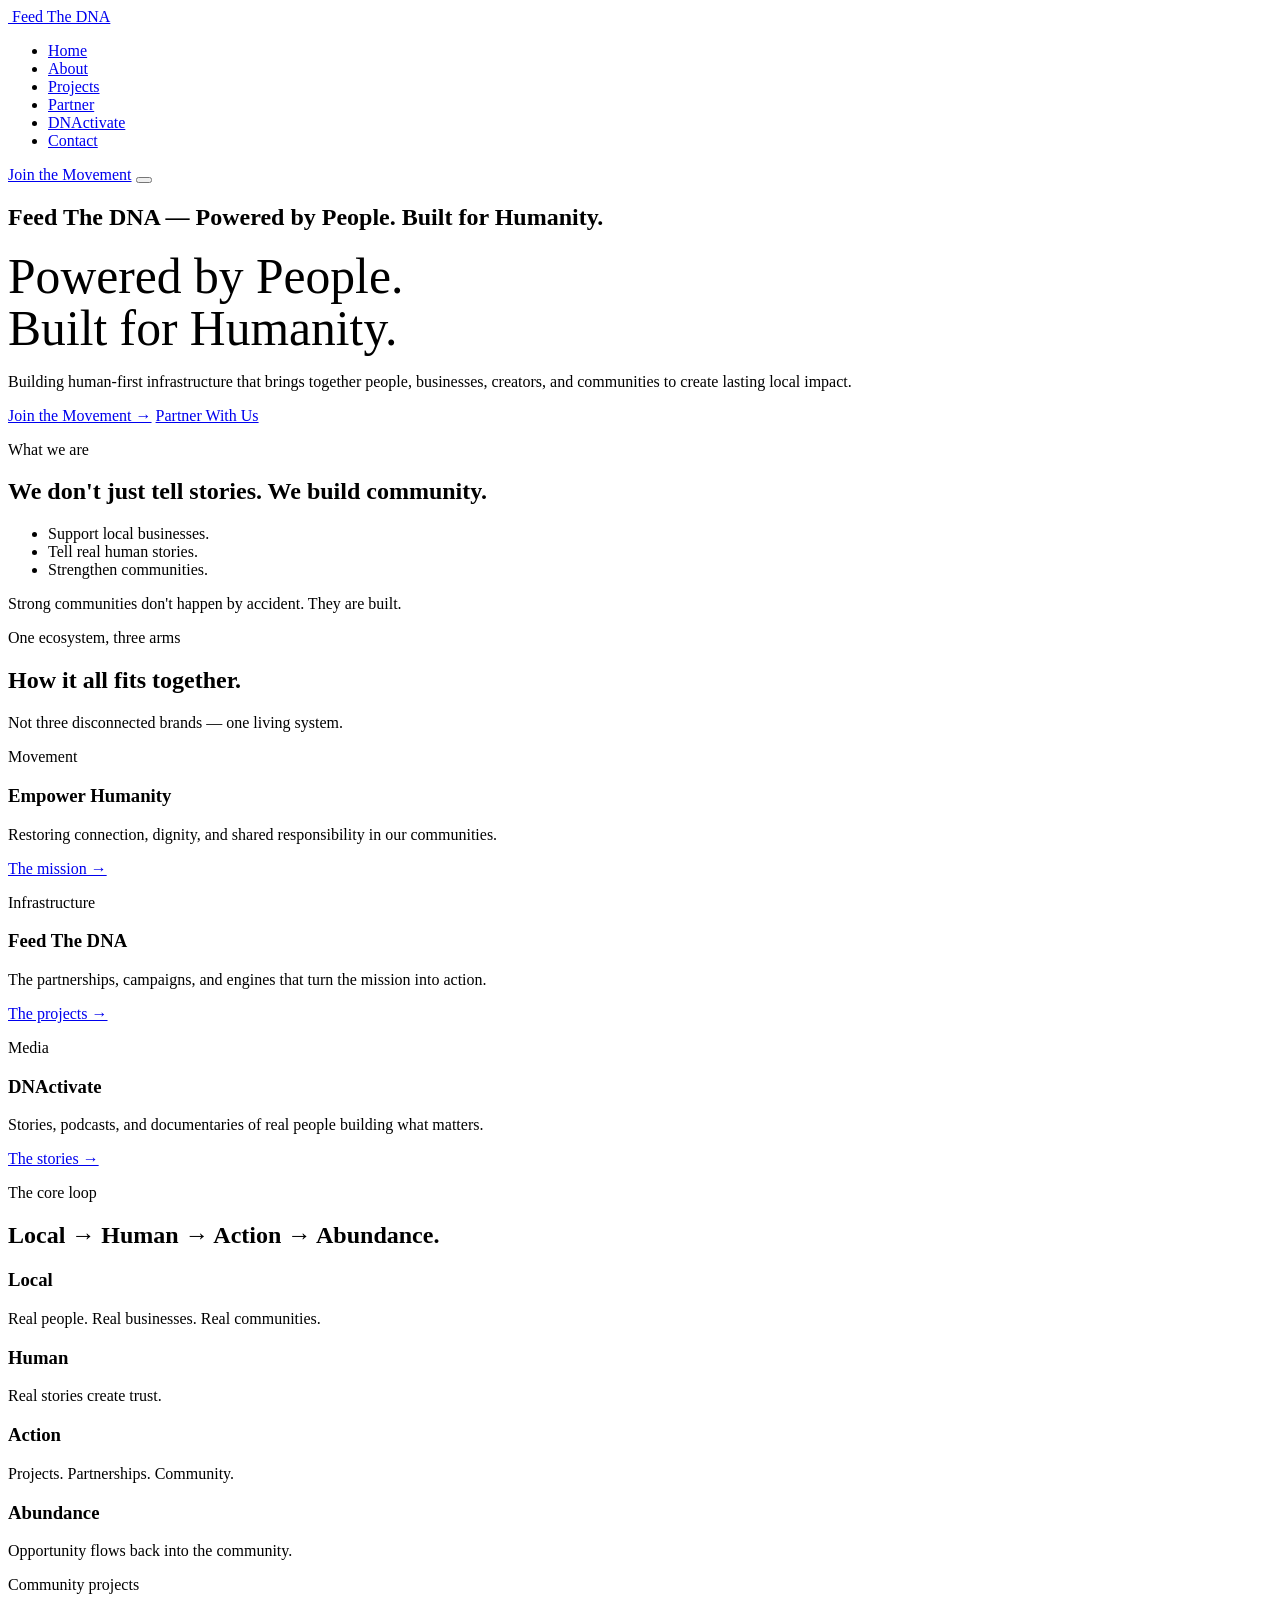
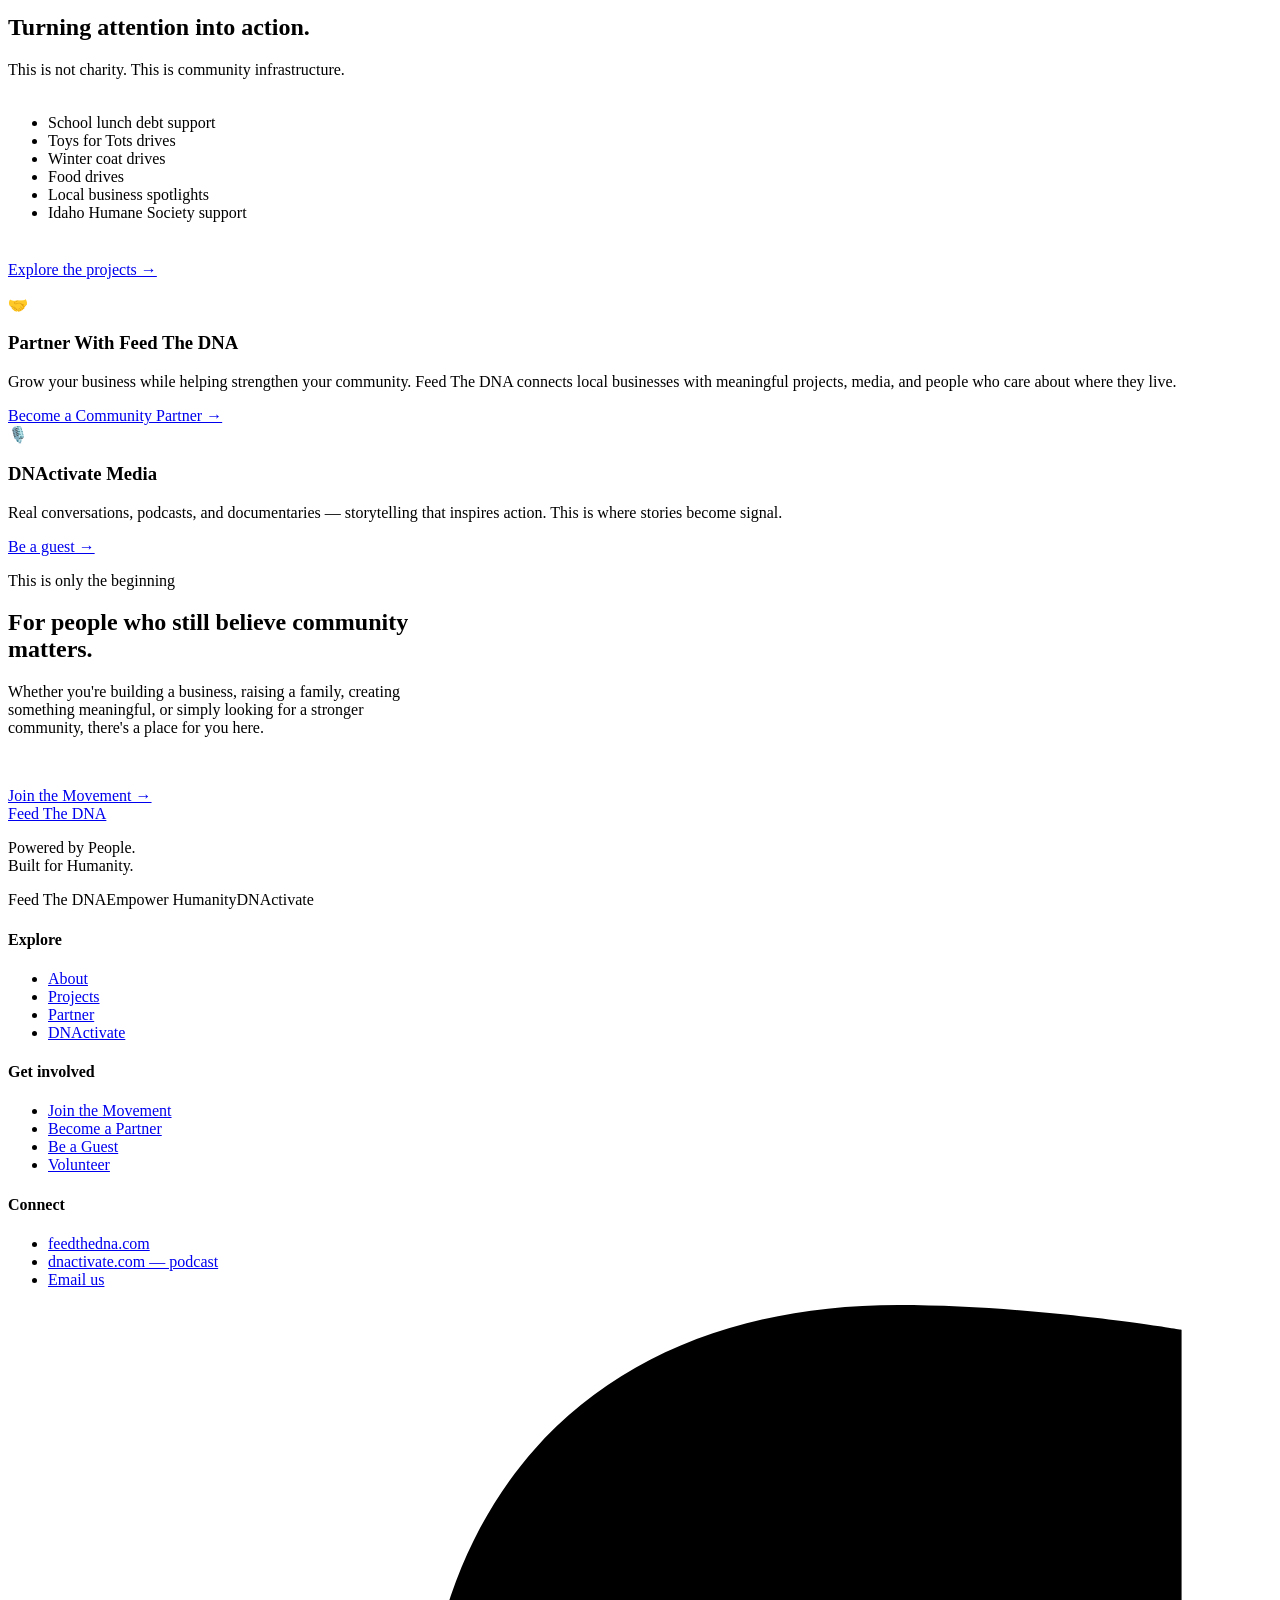
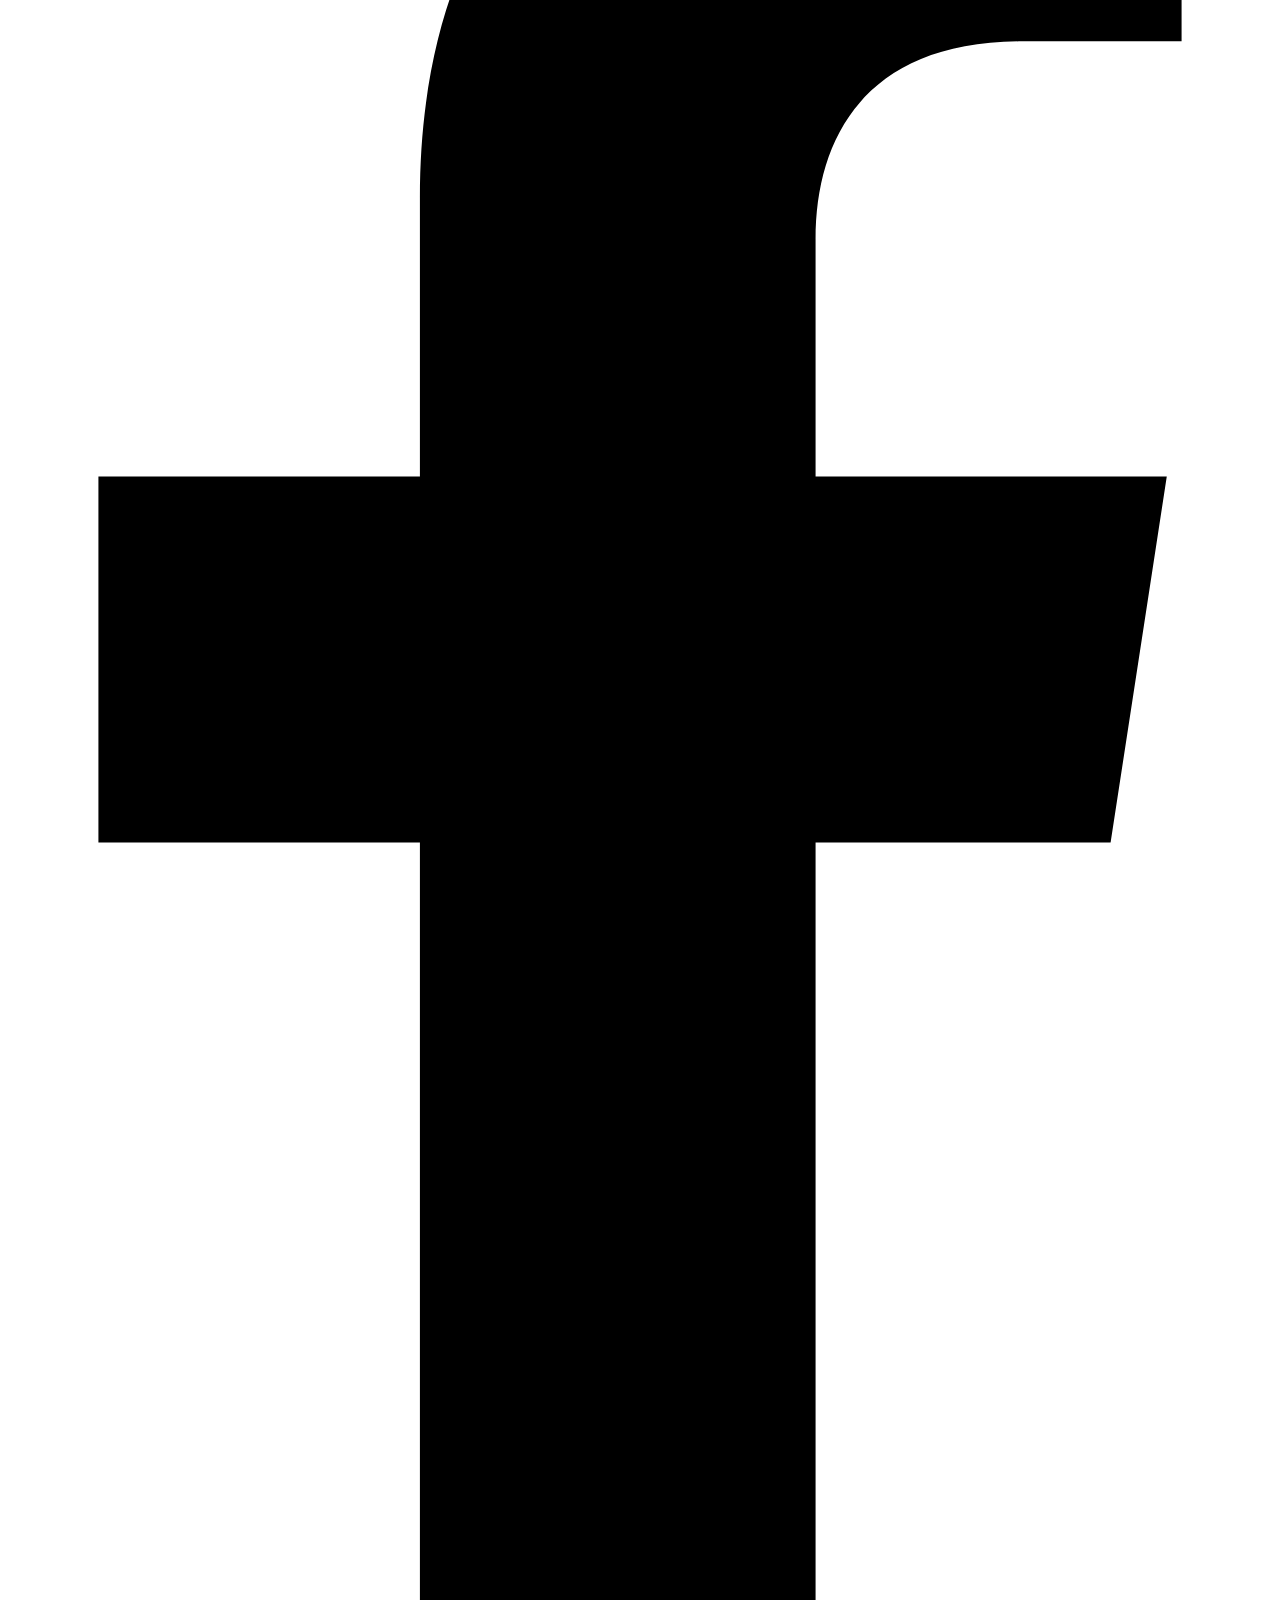
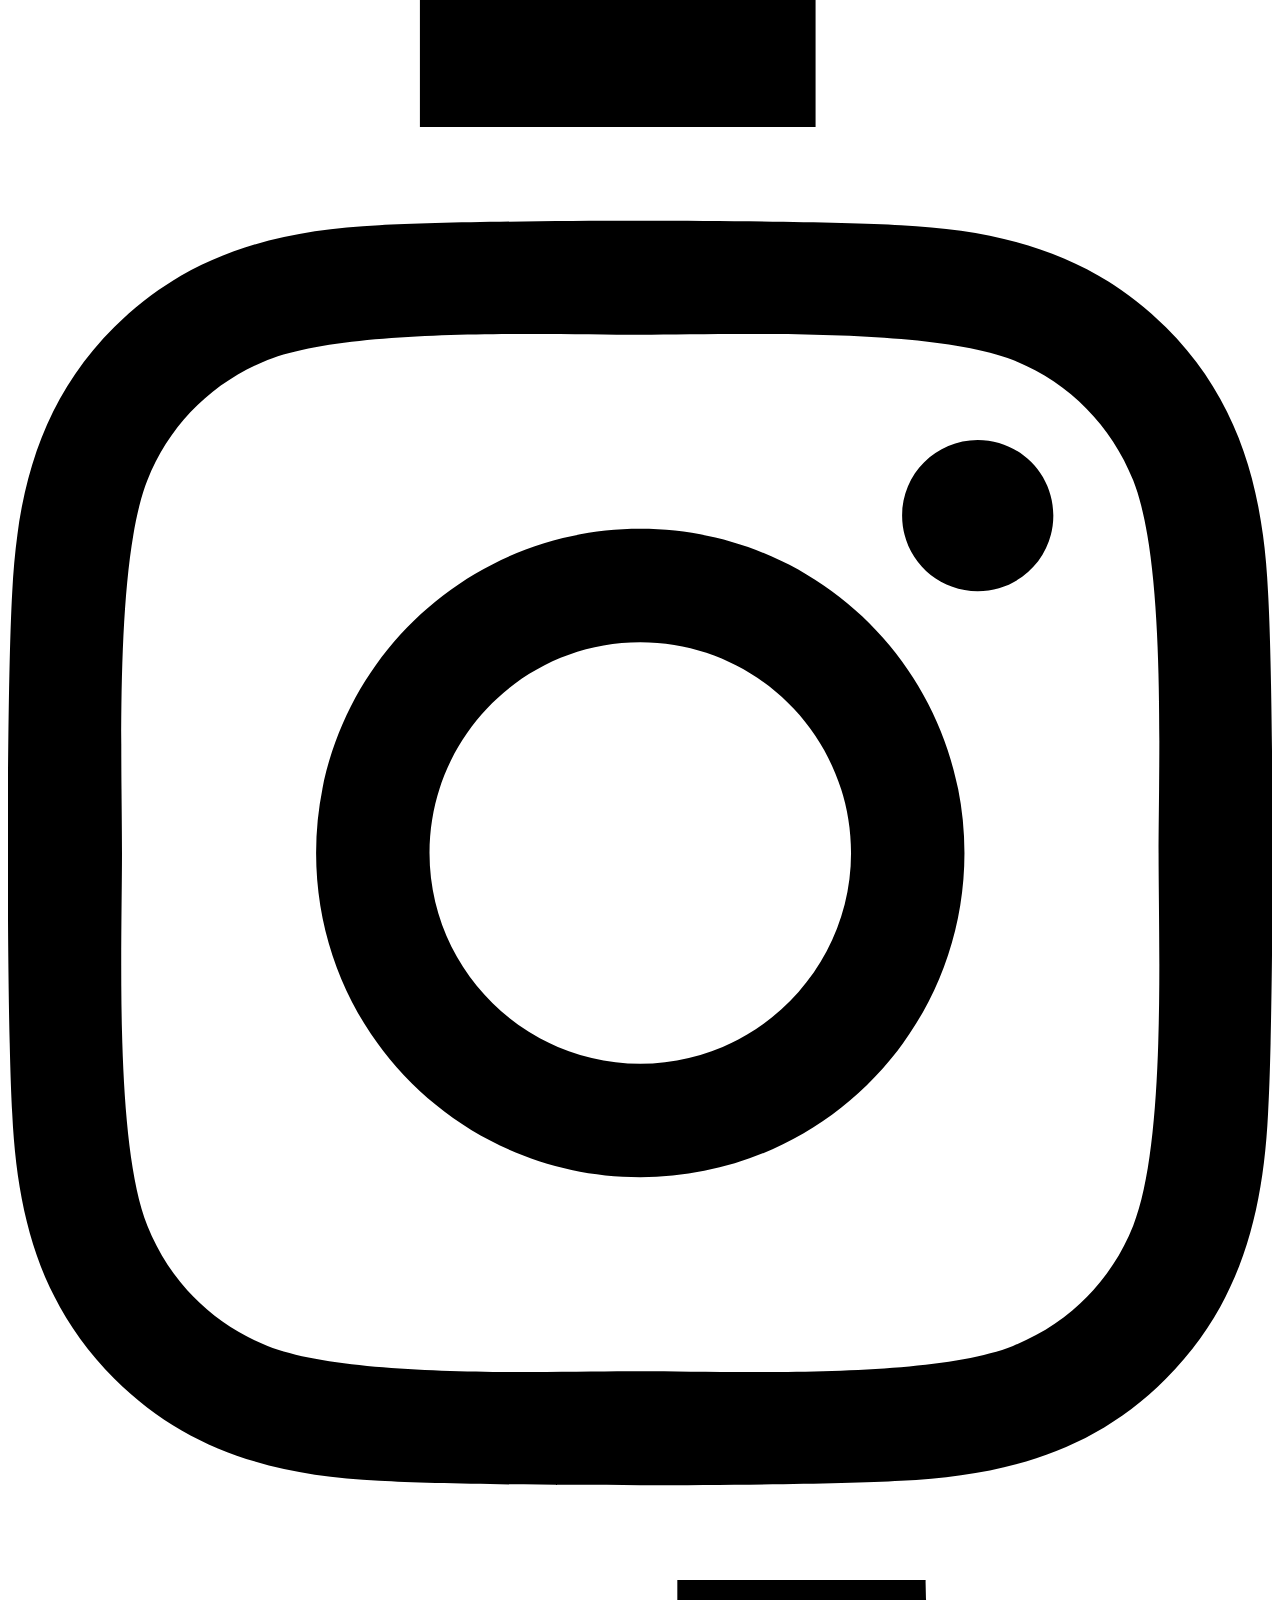
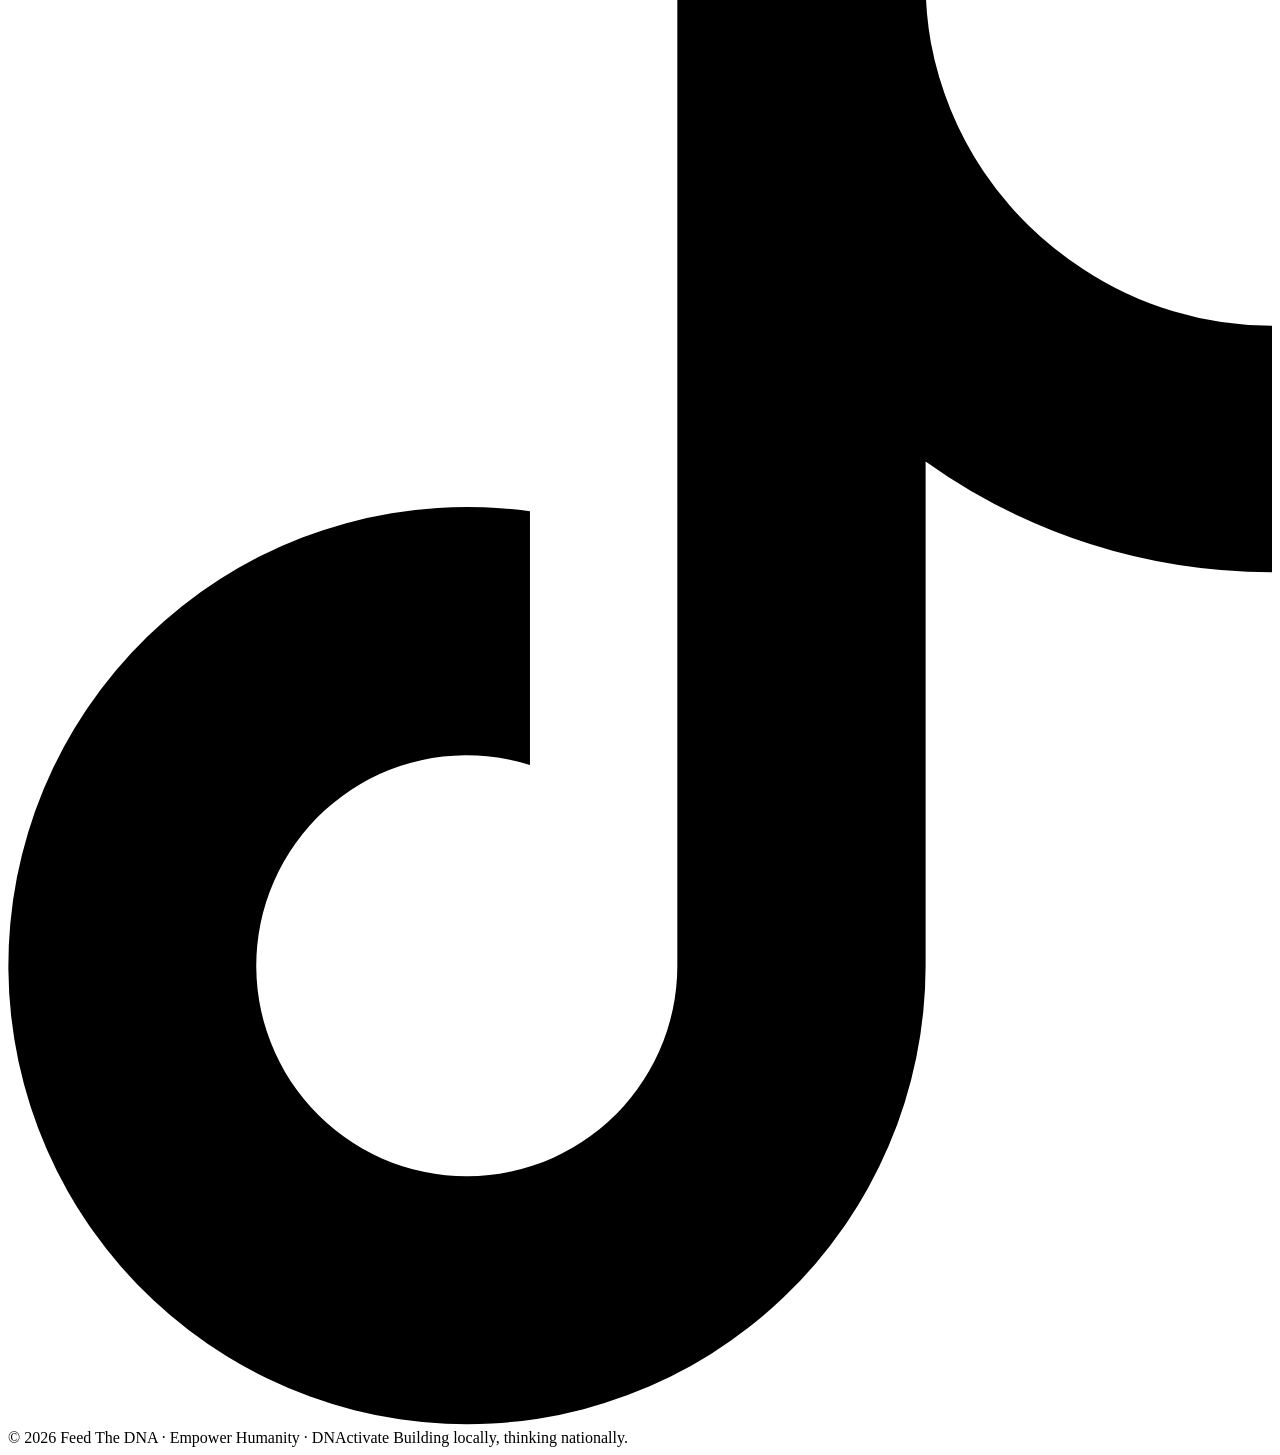
==== index.html @ cd563a98 "Homepage refinement: tighter, invitation-first copy + new tagline Refinement pass on index.html (no " ====
<!DOCTYPE html>
<html lang="en">
<head>
  <meta charset="UTF-8" />
  <meta name="viewport" content="width=device-width, initial-scale=1.0" />
  <title>Feed The DNA | Powered by People. Built for Humanity.</title>
  <meta name="description" content="Building human-first infrastructure that brings together people, businesses, creators, and communities to create lasting local impact — out of Idaho, through the Empower Humanity movement and DNActivate media." />
  <meta name="keywords" content="Feed The DNA, Empower Humanity, DNActivate, Idaho community builder, local business support, community infrastructure, human-first media, local podcast Idaho, Boise community projects, small business storytelling, community coalition, grassroots movement, community abundance" />
  <meta property="og:title" content="Feed The DNA | Powered by People. Built for Humanity." />
  <meta property="og:description" content="Building human-first infrastructure that brings together people, businesses, creators, and communities to create lasting local impact." />
  <meta property="og:type" content="website" />
  <link rel="preconnect" href="https://fonts.googleapis.com" />
  <link rel="preconnect" href="https://fonts.gstatic.com" crossorigin />
  <link href="https://fonts.googleapis.com/css2?family=Space+Grotesk:wght@500;600;700&family=Inter:wght@400;500;600&display=swap" rel="stylesheet" />
  <link rel="icon" type="image/png" href="assets/images/feedthedna-badge.png" />
  <link rel="stylesheet" href="css/styles.css" />
</head>
<body>

  <!-- ===== Navigation ===== -->
  <header class="nav">
    <div class="container nav__inner">
      <a class="brand" href="index.html">
        <span class="brand__mark" aria-hidden="true"><img src="assets/images/feedthedna-badge.png" alt="" /></span>
        <span>Feed&nbsp;The&nbsp;DNA</span>
      </a>
      <nav aria-label="Primary">
        <ul class="nav__links">
          <li><a href="index.html" aria-current="page">Home</a></li>
          <li><a href="about.html">About</a></li>
          <li><a href="projects.html">Projects</a></li>
          <li><a href="partner.html">Partner</a></li>
          <li><a href="dnactivate.html">DNActivate</a></li>
          <li><a href="contact.html">Contact</a></li>
        </ul>
      </nav>
      <a class="btn btn--primary nav__cta" href="contact.html">Join the Movement</a>
      <button class="nav__toggle" aria-label="Menu" aria-expanded="false"><span></span><span></span><span></span></button>
    </div>
  </header>

  <main>
    <!-- ===== Hero (full-screen banner) ===== -->
    <section class="hero hero--photo hero--empower">
      <div class="container">
        <h1 class="visually-hidden">Feed The DNA — Powered by People. Built for Humanity.</h1>
        <p class="wordmark" style="font-size:clamp(1.35rem,6vw,3.1rem); line-height:1.05; margin:0 0 1.1rem;">Powered by People.<br />Built for Humanity.</p>
        <p class="lead">Building human-first infrastructure that brings together people, businesses, creators, and communities to create lasting local impact.</p>
        <div class="hero__actions">
          <a class="btn btn--primary" href="contact.html">Join the Movement &rarr;</a>
          <a class="btn btn--ghost" href="partner.html">Partner With Us</a>
        </div>
      </div>
    </section>

    <!-- ===== What we are ===== -->
    <section class="section">
      <div class="container">
        <div class="section-head reveal">
          <p class="eyebrow">What we are</p>
          <h2>We don't just tell stories. We build community.</h2>
        </div>
        <div class="grid grid--2">
          <div class="reveal">
            <ul class="feature-list">
              <li>Support local businesses.</li>
              <li>Tell real human stories.</li>
              <li>Strengthen communities.</li>
            </ul>
          </div>
          <div class="reveal">
            <p class="callout">Strong communities don't happen by accident. They are built.</p>
          </div>
        </div>
      </div>
    </section>

    <!-- ===== Ecosystem ===== -->
    <section class="section section--alt" id="ecosystem">
      <div class="container">
        <div class="section-head reveal">
          <p class="eyebrow">One ecosystem, three arms</p>
          <h2>How it all fits together.</h2>
          <p class="lead">Not three disconnected brands &mdash; one living system.</p>
        </div>
        <div class="grid grid--3">
          <article class="card eco eco--movement reveal">
            <p class="eco__tag">Movement</p>
            <h3>Empower Humanity</h3>
            <p>Restoring connection, dignity, and shared responsibility in our communities.</p>
            <a class="card__link" href="about.html">The mission &rarr;</a>
          </article>
          <article class="card eco eco--infra reveal">
            <p class="eco__tag">Infrastructure</p>
            <h3>Feed The DNA</h3>
            <p>The partnerships, campaigns, and engines that turn the mission into action.</p>
            <a class="card__link" href="projects.html">The projects &rarr;</a>
          </article>
          <article class="card eco eco--media reveal">
            <p class="eco__tag">Media</p>
            <h3>DNActivate</h3>
            <p>Stories, podcasts, and documentaries of real people building what matters.</p>
            <a class="card__link" href="dnactivate.html">The stories &rarr;</a>
          </article>
        </div>
      </div>
    </section>

    <!-- ===== Operating loop ===== -->
    <section class="section">
      <div class="container">
        <div class="section-head reveal">
          <p class="eyebrow">The core loop</p>
          <h2>Local → Human → Action → Abundance.</h2>
        </div>
        <div class="loop">
          <div class="loop__step reveal"><h3>Local</h3><p>Real people. Real businesses. Real communities.</p></div>
          <div class="loop__step reveal"><h3>Human</h3><p>Real stories create trust.</p></div>
          <div class="loop__step reveal"><h3>Action</h3><p>Projects. Partnerships. Community.</p></div>
          <div class="loop__step reveal"><h3>Abundance</h3><p>Opportunity flows back into the community.</p></div>
        </div>
      </div>
    </section>

    <!-- ===== Projects teaser ===== -->
    <section class="section section--alt">
      <div class="container">
        <div class="section-head reveal">
          <p class="eyebrow">Community projects</p>
          <h2>Turning attention into action.</h2>
        </div>
        <p class="callout reveal" style="margin:0 0 2.2rem;">This is not charity. This is community infrastructure.</p>
        <ul class="pills reveal">
          <li>School lunch debt support</li>
          <li>Toys for Tots drives</li>
          <li>Winter coat drives</li>
          <li>Food drives</li>
          <li>Local business spotlights</li>
          <li>Idaho Humane Society support</li>
        </ul>
        <p class="reveal" style="margin-top:2.4rem;"><a class="btn btn--ghost" href="projects.html">Explore the projects &rarr;</a></p>
      </div>
    </section>

    <!-- ===== Partner + DNActivate split ===== -->
    <section class="section">
      <div class="container">
        <div class="grid grid--2">
          <article class="card reveal">
            <div class="card__icon">🤝</div>
            <h3>Partner With Feed The DNA</h3>
            <p>Grow your business while helping strengthen your community. Feed The DNA connects local businesses with meaningful projects, media, and people who care about where they live.</p>
            <a class="card__link" href="partner.html">Become a Community Partner &rarr;</a>
          </article>
          <article class="card reveal">
            <div class="card__icon">🎙️</div>
            <h3>DNActivate Media</h3>
            <p>Real conversations, podcasts, and documentaries &mdash; storytelling that inspires action. This is where stories become signal.</p>
            <a class="card__link" href="dnactivate.html">Be a guest &rarr;</a>
          </article>
        </div>
      </div>
    </section>

    <!-- ===== This is only the beginning ===== -->
    <section class="section band">
      <div class="container">
        <div class="section-head reveal" style="max-width:54ch;">
          <p class="eyebrow">This is only the beginning</p>
          <h2>For people who still believe community matters.</h2>
          <p class="lead">Whether you're building a business, raising a family, creating something meaningful, or simply looking for a stronger community, there's a place for you here.</p>
          <p class="callout" style="border-color:var(--gold-bright); color:#fff;">We are not waiting for permission. We are building.</p>
        </div>
        <div class="cta-row reveal" style="margin-top:.5rem;">
          <a class="btn btn--gold" href="contact.html">Join the Movement &rarr;</a>
        </div>
      </div>
    </section>
  </main>

  <!-- ===== Footer ===== -->
  <footer class="footer">
    <div class="container">
      <div class="footer__grid">
        <div>
          <a class="brand" href="index.html"><span class="brand__mark" aria-hidden="true"><img src="assets/images/feedthedna-badge.png" alt="" /></span><span>Feed&nbsp;The&nbsp;DNA</span></a>
          <p class="footer__tagline">Powered by People.<br />Built for Humanity.</p>
          <div class="footer__brands"><span>Feed The DNA</span><span>Empower Humanity</span><span>DNActivate</span></div>
        </div>
        <div>
          <h4>Explore</h4>
          <ul>
            <li><a href="about.html">About</a></li>
            <li><a href="projects.html">Projects</a></li>
            <li><a href="partner.html">Partner</a></li>
            <li><a href="dnactivate.html">DNActivate</a></li>
          </ul>
        </div>
        <div>
          <h4>Get involved</h4>
          <ul>
            <li><a href="contact.html">Join the Movement</a></li>
            <li><a href="partner.html">Become a Partner</a></li>
            <li><a href="dnactivate.html">Be a Guest</a></li>
            <li><a href="contact.html">Volunteer</a></li>
          </ul>
        </div>
        <div>
          <h4>Connect</h4>
          <ul>
            <li><a href="https://www.feedthedna.com" target="_blank" rel="noopener">feedthedna.com</a></li>
            <li><a href="https://www.dnactivate.com" target="_blank" rel="noopener">dnactivate.com &mdash; podcast</a></li>
            <li><a href="contact.html">Email us</a></li>
          </ul>
          <div class="socials">
            <a class="social" href="https://www.facebook.com/share/1DpHsLjk6c" target="_blank" rel="noopener" aria-label="Facebook"><svg viewBox="0 0 320 512" aria-hidden="true"><path d="M279.14 288l14.22-92.66h-88.91v-60.13c0-25.35 12.42-50.06 52.24-50.06h40.42V6.26S260.43 0 225.36 0c-73.22 0-121.08 44.38-121.08 124.72v70.62H22.89V288h81.39v224h100.17V288z"/></svg></a>
            <a class="social" href="https://www.instagram.com/stantonsonanisland/" target="_blank" rel="noopener" aria-label="Instagram"><svg viewBox="0 0 448 512" aria-hidden="true"><path d="M224.1 141c-63.6 0-114.9 51.3-114.9 114.9s51.3 114.9 114.9 114.9S339 319.5 339 255.9 287.7 141 224.1 141zm0 189.6c-41.1 0-74.7-33.5-74.7-74.7s33.5-74.7 74.7-74.7 74.7 33.5 74.7 74.7-33.6 74.7-74.7 74.7zm146.4-194.3c0 14.9-12 26.8-26.8 26.8-14.9 0-26.8-12-26.8-26.8s12-26.8 26.8-26.8 26.8 12 26.8 26.8zm76.1 27.2c-1.7-35.9-9.9-67.7-36.2-93.9-26.2-26.2-58-34.4-93.9-36.2-37-2.1-147.9-2.1-184.9 0-35.8 1.7-67.6 9.9-93.9 36.1s-34.4 58-36.2 93.9c-2.1 37-2.1 147.9 0 184.9 1.7 35.9 9.9 67.7 36.2 93.9s58 34.4 93.9 36.2c37 2.1 147.9 2.1 184.9 0 35.9-1.7 67.7-9.9 93.9-36.2 26.2-26.2 34.4-58 36.2-93.9 2.1-37 2.1-147.8 0-184.8zM398.8 388c-7.8 19.6-22.9 34.7-42.6 42.6-29.5 11.7-99.5 9-132.1 9s-102.7 2.6-132.1-9c-19.6-7.8-34.7-22.9-42.6-42.6-11.7-29.5-9-99.5-9-132.1s-2.6-102.7 9-132.1c7.8-19.6 22.9-34.7 42.6-42.6 29.5-11.7 99.5-9 132.1-9s102.7-2.6 132.1 9c19.6 7.8 34.7 22.9 42.6 42.6 11.7 29.5 9 99.5 9 132.1s2.7 102.7-9 132.1z"/></svg></a>
            <a class="social" href="https://www.tiktok.com/@stantonsonanisland" target="_blank" rel="noopener" aria-label="TikTok"><svg viewBox="0 0 448 512" aria-hidden="true"><path d="M448 209.91a210.06 210.06 0 0 1-122.77-39.25V349.38A162.55 162.55 0 1 1 185 188.31V278.2a74.62 74.62 0 1 0 52.23 71.18V0h88a121.18 121.18 0 0 0 1.86 22.17h0A122.18 122.18 0 0 0 381 102.39a121.43 121.43 0 0 0 67 20.14z"/></svg></a>
          </div>
        </div>
      </div>
      <div class="footer__bottom">
        <span>© <span data-year>2026</span> Feed The DNA · Empower Humanity · DNActivate</span>
        <span>Building locally, thinking nationally.</span>
      </div>
    </div>
  </footer>

  <script src="js/main.js"></script>
</body>
</html>
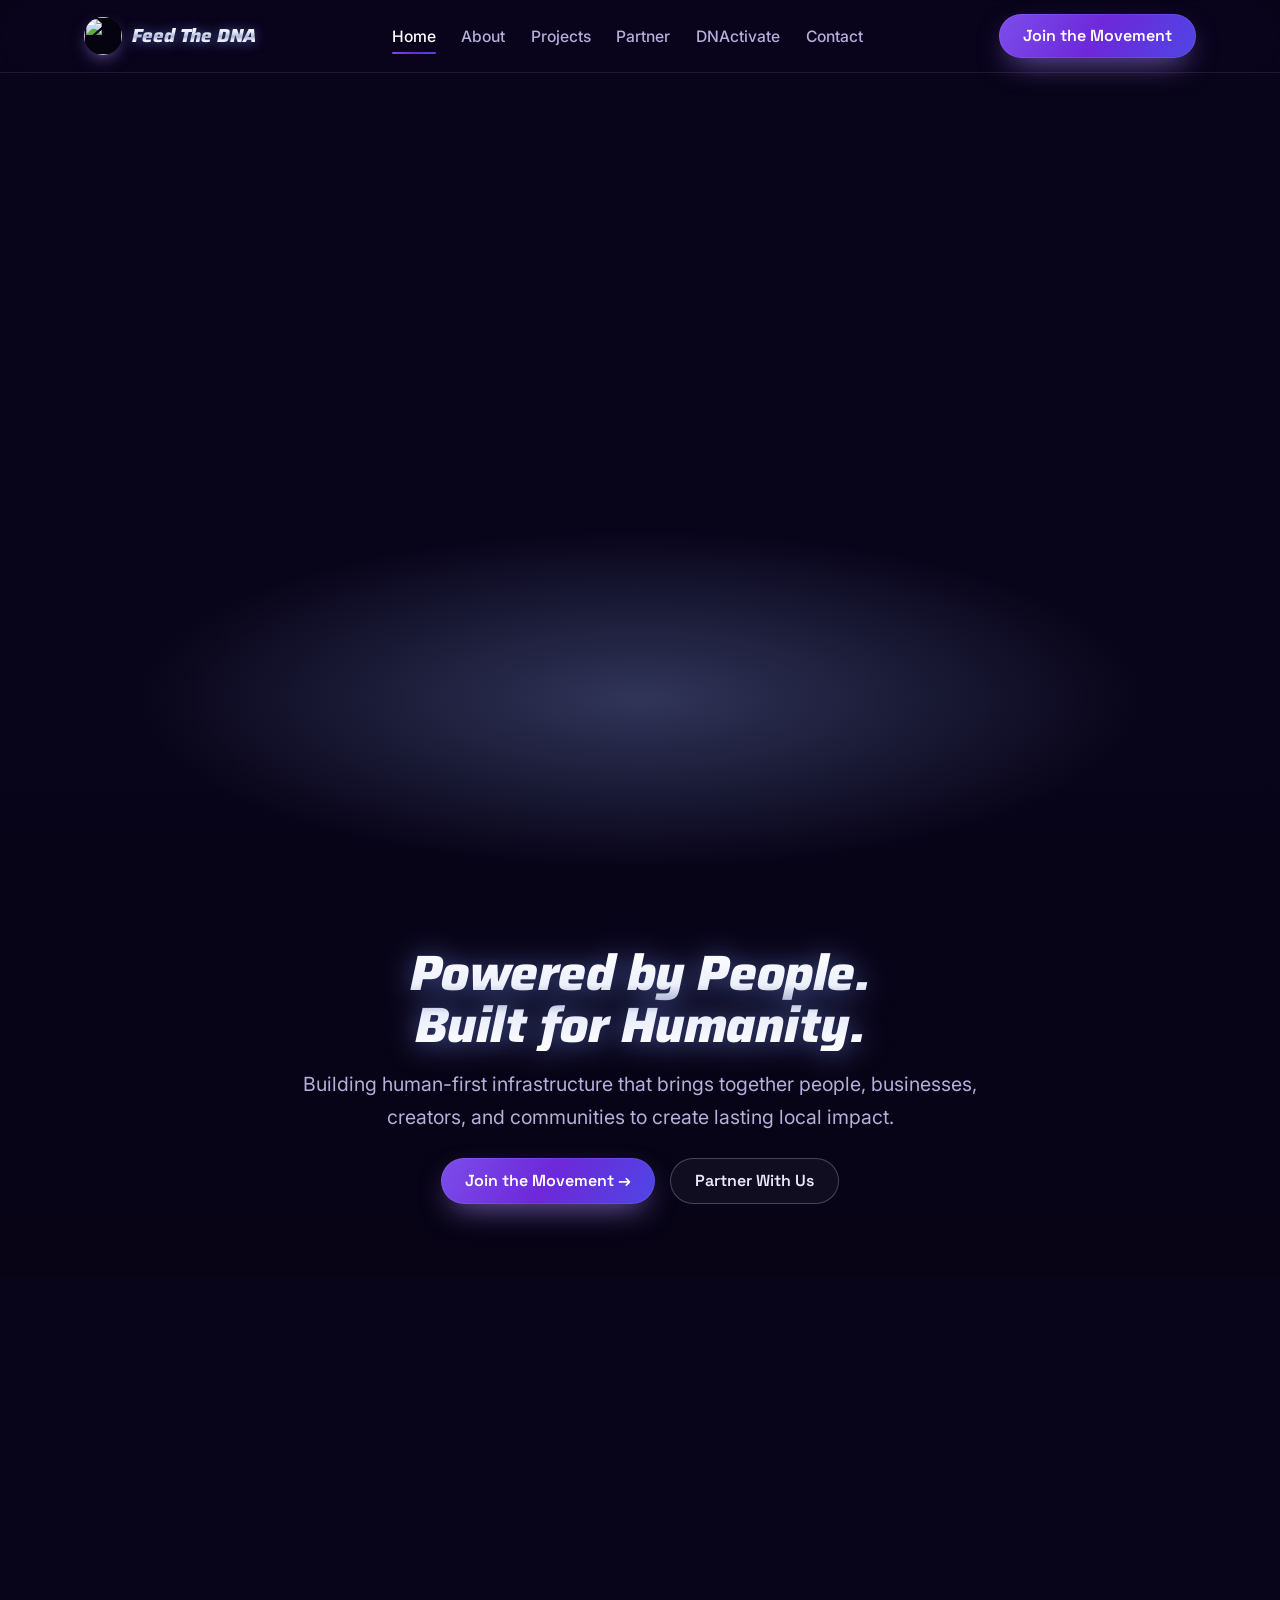
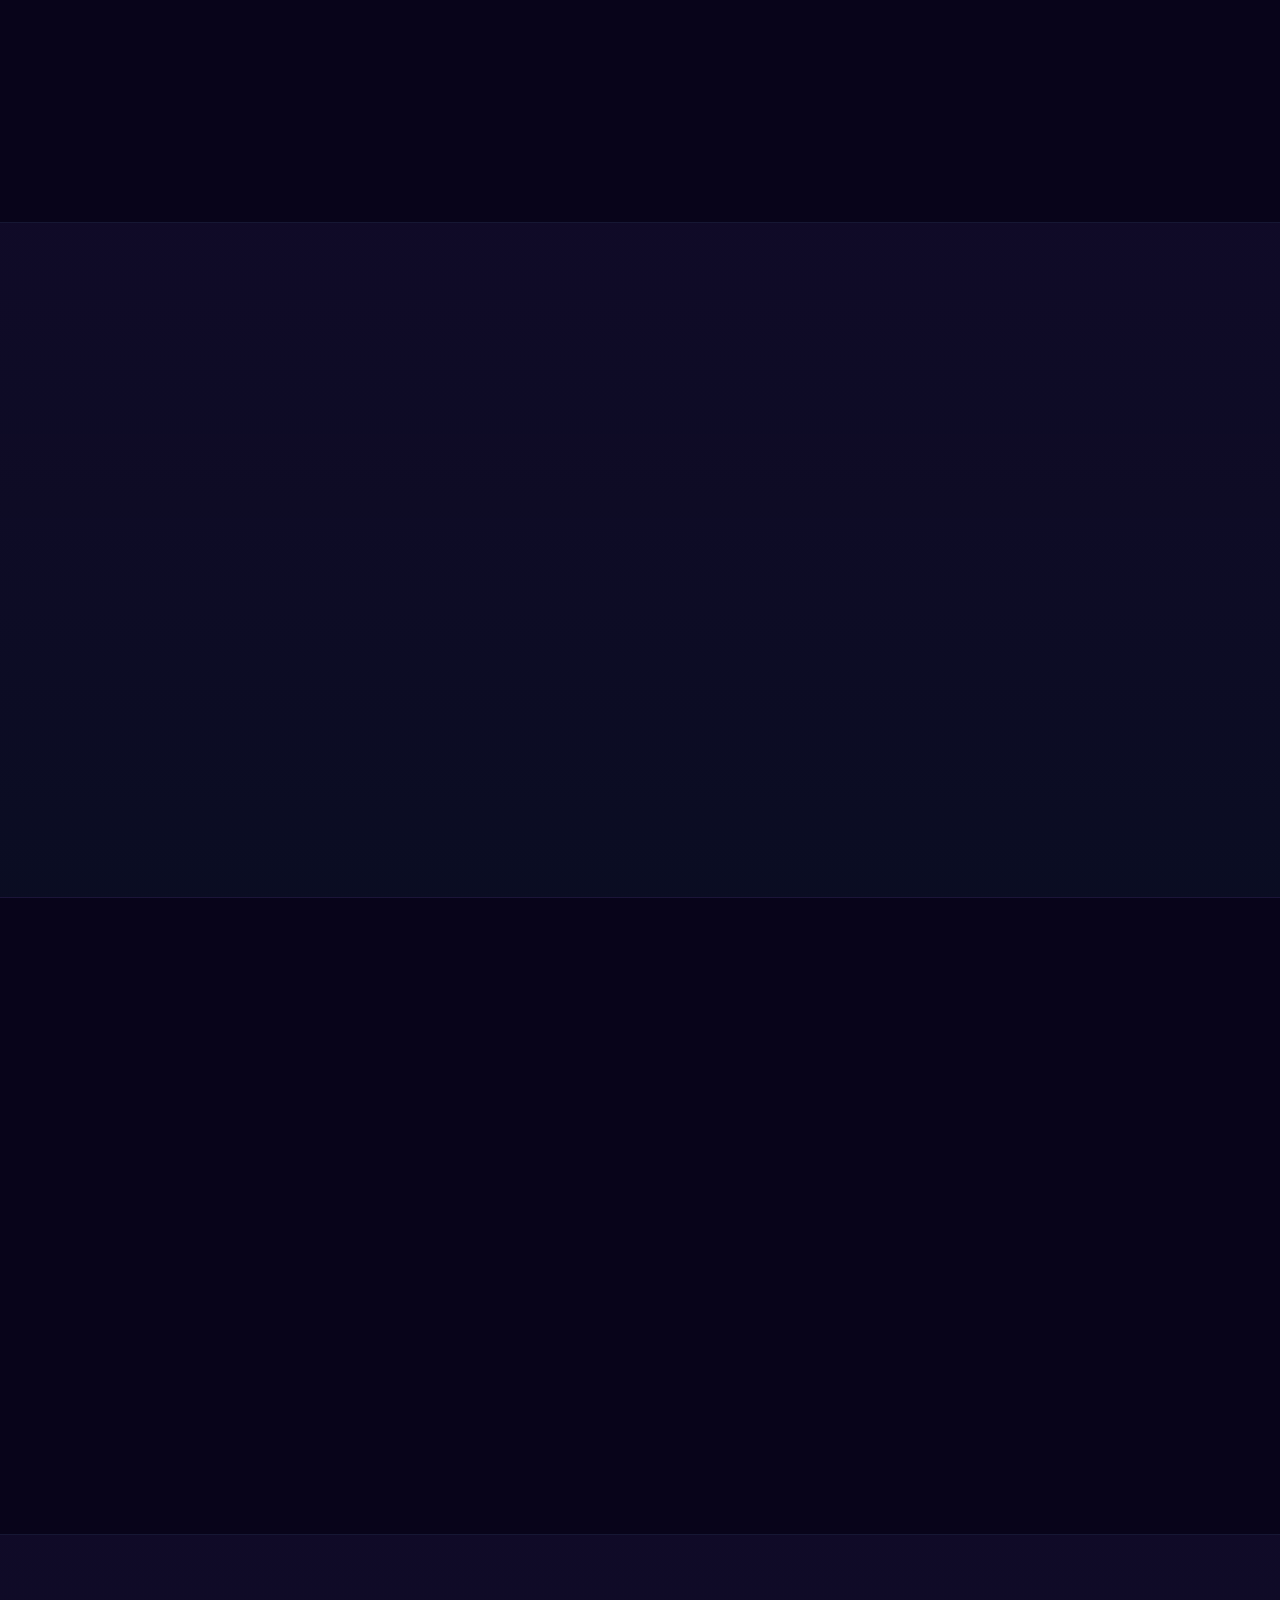
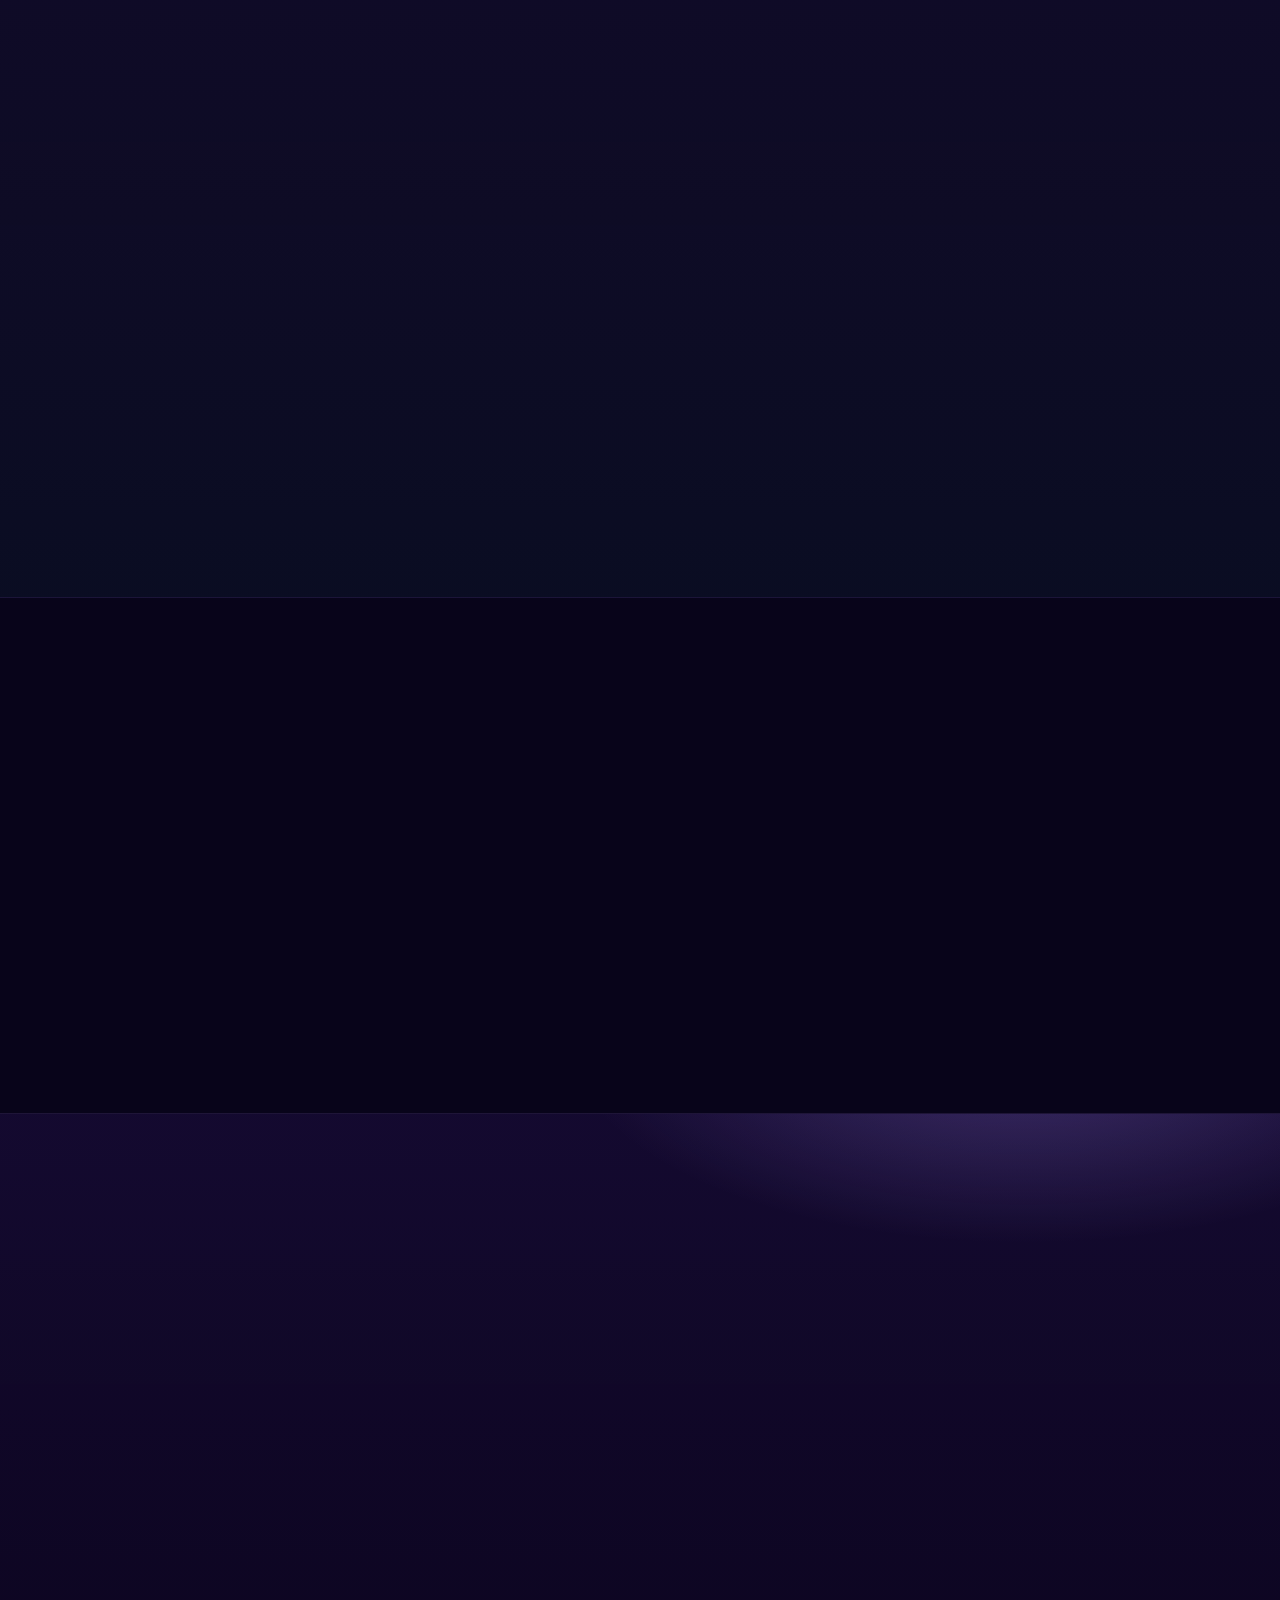
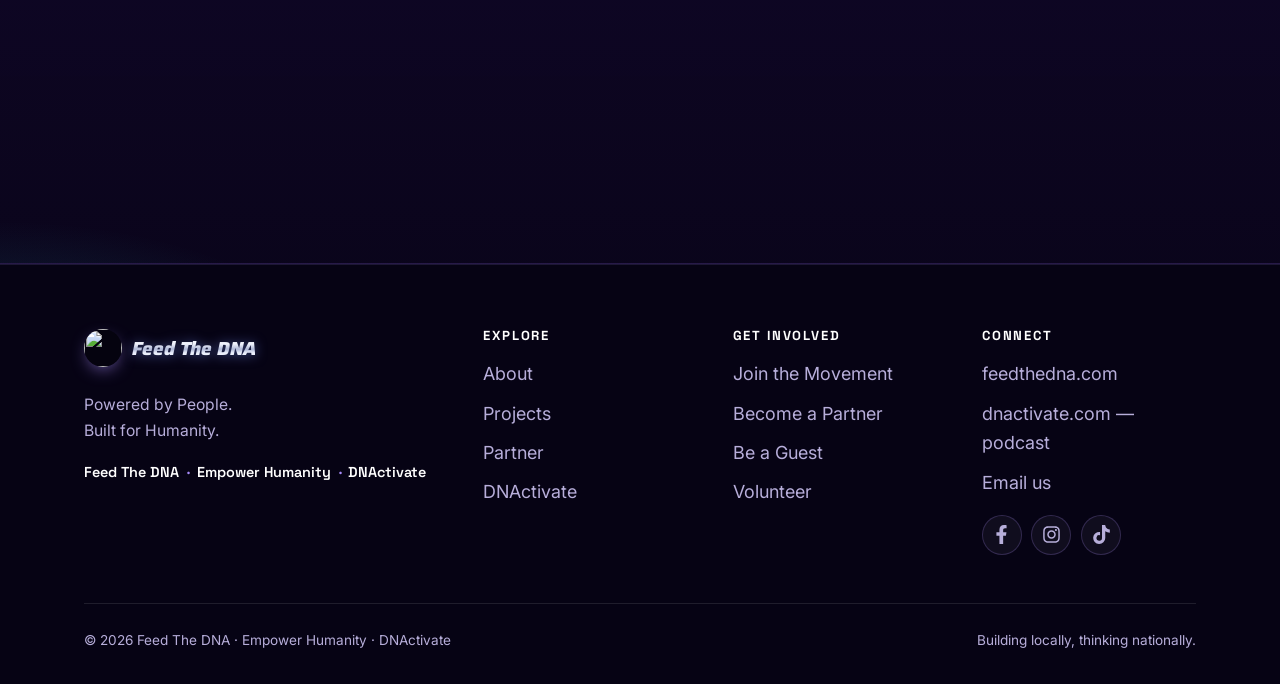
==== commit ddbd5eb1: "Analytics: make Google Tag Manager site-wide Josh added GTM (GTM-PCZTRQVF) to the homepage only. Pro" ====
--- a/index.html
+++ b/index.html
@@ -3,6 +3,13 @@
 <head>
   <meta charset="UTF-8" />
   <meta name="viewport" content="width=device-width, initial-scale=1.0" />
+  <!-- Google Tag Manager -->
+  <script>(function(w,d,s,l,i){w[l]=w[l]||[];w[l].push({'gtm.start':
+  new Date().getTime(),event:'gtm.js'});var f=d.getElementsByTagName(s)[0],
+  j=d.createElement(s),dl=l!='dataLayer'?'&l='+l:'';j.async=true;j.src=
+  'https://www.googletagmanager.com/gtm.js?id='+i+dl;f.parentNode.insertBefore(j,f);
+  })(window,document,'script','dataLayer','GTM-PCZTRQVF');</script>
+  <!-- End Google Tag Manager -->
   <title>Feed The DNA | Powered by People. Built for Humanity.</title>
   <meta name="description" content="Building human-first infrastructure that brings together people, businesses, creators, and communities to create lasting local impact — out of Idaho, through the Empower Humanity movement and DNActivate media." />
   <meta name="keywords" content="Feed The DNA, Empower Humanity, DNActivate, Idaho community builder, local business support, community infrastructure, human-first media, local podcast Idaho, Boise community projects, small business storytelling, community coalition, grassroots movement, community abundance" />
@@ -16,7 +23,10 @@
   <link rel="stylesheet" href="css/styles.css" />
 </head>
 <body>
-
+  <!-- Google Tag Manager (noscript) -->
+  <noscript><iframe src="https://www.googletagmanager.com/ns.html?id=GTM-PCZTRQVF"
+  height="0" width="0" style="display:none;visibility:hidden"></iframe></noscript>
+  <!-- End Google Tag Manager (noscript) -->
   <!-- ===== Navigation ===== -->
   <header class="nav">
     <div class="container nav__inner">
--- a/css/styles.css
+++ b/css/styles.css
@@ -0,0 +1,538 @@
+/* ==========================================================================
+   Feed the DNA — Empower Humanity · DNActivate
+   Cosmic / sacred-geometry theme. Deep violet space, chrome wordmarks,
+   Flower-of-Life motif. DNActivate page overrides to a blue/orange DNA palette.
+   ========================================================================== */
+@import url('https://fonts.googleapis.com/css2?family=Saira:ital,wght@1,600;1,700;1,800;1,900&display=swap');
+
+/* ---- Design tokens ----------------------------------------------------- */
+:root {
+  /* Cosmic neutrals */
+  --bg-0:        #08041A;   /* near-black violet (page base) */
+  --bg-1:        #0E0726;
+  --bg-2:        #160A33;
+  --ink:         #ECE7FB;   /* light text */
+  --ink-soft:    #B7AEDA;
+  --ink-faint:   #8A80B4;
+
+  /* Accents */
+  --accent:      #A78BFA;   /* violet — links, eyebrows */
+  --accent-2:    #38E0F0;   /* cyan — secondary glow */
+  --magenta:     #E879F9;
+  --grad-primary: linear-gradient(120deg, #7C4DEB 0%, #6D28D9 50%, #4F46E5 100%);
+  --grad-text:    linear-gradient(100deg, #C4B5FD 0%, #A78BFA 40%, #67E8F9 100%);
+  --grad-soft:    linear-gradient(120deg, rgba(139,92,246,.18), rgba(56,224,240,.16));
+
+  /* Chrome wordmark gradient */
+  --chrome: linear-gradient(180deg, #ffffff 0%, #eef1fb 36%, #aeb7d6 52%, #e9edfa 64%, #ffffff 100%);
+
+  /* Glass surfaces */
+  --panel:       rgba(255,255,255,.045);
+  --panel-2:     rgba(255,255,255,.07);
+  --panel-brd:   color-mix(in srgb, var(--accent) 22%, transparent);
+
+  /* Legacy aliases (kept so older references still resolve) */
+  --flame: var(--grad-primary);
+  --flame-soft: var(--grad-soft);
+  --text-grad: var(--grad-text);
+  --gold: var(--accent);
+  --gold-bright: var(--accent-2);
+  --copper: var(--accent);
+  --olive: var(--accent-2);
+
+  /* Type */
+  --font-chrome: "Saira", "Space Grotesk", system-ui, sans-serif;
+  --font-display: "Space Grotesk", "Segoe UI", system-ui, sans-serif;
+  --font-body: "Inter", "Segoe UI", system-ui, -apple-system, sans-serif;
+
+  /* Structure */
+  --maxw: 1160px;
+  --radius: 18px;
+  --radius-sm: 12px;
+  --shadow: 0 24px 60px -26px rgba(0,0,0,.75);
+  --shadow-soft: 0 14px 40px -22px color-mix(in srgb, var(--accent) 55%, transparent);
+  --ease: cubic-bezier(.22,.61,.36,1);
+}
+
+/* DNActivate page palette override (blue + orange DNA) */
+body.page-dna {
+  --accent:   #35BBFF;
+  --accent-2: #FF8A2A;
+  --magenta:  #FF7A18;
+  --grad-primary: linear-gradient(120deg, #1B73C8 0%, #3A37B0 50%, #C24E08 100%);
+  --grad-text:    linear-gradient(100deg, #8FD9FF 0%, #C9B6FF 45%, #FFB23E 100%);
+  --grad-soft:    linear-gradient(120deg, rgba(46,168,255,.18), rgba(255,122,24,.16));
+}
+
+/* ---- Reset / base ------------------------------------------------------ */
+*, *::before, *::after { box-sizing: border-box; }
+html { scroll-behavior: smooth; -webkit-text-size-adjust: 100%; background: var(--bg-0); }
+body {
+  margin: 0;
+  font-family: var(--font-body);
+  font-size: 18px;
+  line-height: 1.65;
+  color: var(--ink);
+  background: var(--bg-0);
+  -webkit-font-smoothing: antialiased;
+  text-rendering: optimizeLegibility;
+  position: relative;
+}
+
+/* Global cosmic background — glows + base (no-JS friendly) */
+body::before {
+  content: ""; position: fixed; inset: 0; z-index: -2; pointer-events: none;
+  background:
+    radial-gradient(1000px 560px at 50% -8%, rgba(139,92,246,.40), transparent 60%),
+    radial-gradient(760px 620px at 10% 16%, rgba(76,29,149,.42), transparent 62%),
+    radial-gradient(820px 640px at 92% 26%, rgba(37,99,235,.26), transparent 60%),
+    radial-gradient(700px 700px at 70% 108%, rgba(124,58,237,.3), transparent 60%),
+    linear-gradient(180deg, #0A0520 0%, #0D0726 42%, #08041A 100%);
+}
+/* Flower-of-Life dome + starfield */
+body::after {
+  content: ""; position: fixed; inset: 0; z-index: -1; pointer-events: none;
+  background:
+    url('../assets/flower-of-life.svg') center -110px / min(880px, 128vw) auto no-repeat,
+    radial-gradient(1.4px 1.4px at 12% 22%, rgba(255,255,255,.7), transparent 60%),
+    radial-gradient(1.2px 1.2px at 28% 64%, rgba(255,255,255,.55), transparent 60%),
+    radial-gradient(1.6px 1.6px at 48% 32%, rgba(255,255,255,.65), transparent 60%),
+    radial-gradient(1.2px 1.2px at 66% 72%, rgba(199,210,254,.6), transparent 60%),
+    radial-gradient(1.5px 1.5px at 82% 18%, rgba(255,255,255,.6), transparent 60%),
+    radial-gradient(1.1px 1.1px at 90% 56%, rgba(255,255,255,.5), transparent 60%),
+    radial-gradient(1.3px 1.3px at 38% 88%, rgba(255,255,255,.5), transparent 60%);
+  opacity: .6;
+}
+/* DNActivate: drop the violet flower-of-life dome, keep only the starfield */
+body.page-dna::after {
+  opacity: .4;
+  background:
+    radial-gradient(1.4px 1.4px at 12% 22%, rgba(255,255,255,.7), transparent 60%),
+    radial-gradient(1.2px 1.2px at 28% 64%, rgba(255,255,255,.55), transparent 60%),
+    radial-gradient(1.6px 1.6px at 48% 32%, rgba(255,255,255,.65), transparent 60%),
+    radial-gradient(1.2px 1.2px at 66% 72%, rgba(199,210,254,.6), transparent 60%),
+    radial-gradient(1.5px 1.5px at 82% 18%, rgba(255,255,255,.6), transparent 60%),
+    radial-gradient(1.1px 1.1px at 90% 56%, rgba(255,255,255,.5), transparent 60%),
+    radial-gradient(1.3px 1.3px at 38% 88%, rgba(255,255,255,.5), transparent 60%);
+}
+/* DNActivate: recolor the global cosmic wash to blue + orange */
+body.page-dna::before {
+  background:
+    radial-gradient(1000px 560px at 50% -8%, rgba(46,168,255,.40), transparent 60%),
+    radial-gradient(760px 620px at 10% 16%, rgba(37,99,235,.34), transparent 62%),
+    radial-gradient(820px 640px at 90% 28%, rgba(255,122,24,.26), transparent 60%),
+    radial-gradient(720px 700px at 72% 112%, rgba(255,138,42,.22), transparent 60%),
+    linear-gradient(180deg, #04122A 0%, #06122B 44%, #050A1E 100%);
+}
+
+img { max-width: 100%; display: block; }
+a { color: var(--accent); text-decoration: none; }
+a:hover { text-decoration: underline; }
+
+h1, h2, h3, h4 {
+  font-family: var(--font-display);
+  line-height: 1.06;
+  letter-spacing: -0.02em;
+  margin: 0 0 .4em;
+  font-weight: 700;
+  color: var(--ink);
+}
+h1 { font-size: clamp(2.6rem, 7vw, 5rem); }
+h2 { font-size: clamp(2rem, 4.5vw, 3.1rem); }
+h3 { font-size: 1.4rem; letter-spacing: -0.01em; }
+p { margin: 0 0 1.1em; }
+
+.container { width: 100%; max-width: var(--maxw); margin-inline: auto; padding-inline: 24px; }
+.section { padding: clamp(64px, 9vw, 116px) 0; position: relative; }
+.section--tight { padding: clamp(48px, 6vw, 80px) 0; }
+.section--alt {
+  background: linear-gradient(180deg, rgba(124,92,220,.07), rgba(56,224,240,.04));
+  border-block: 1px solid rgba(168,140,255,.08);
+}
+
+.eyebrow {
+  font-family: var(--font-display);
+  font-weight: 600;
+  font-size: .82rem;
+  letter-spacing: .2em;
+  text-transform: uppercase;
+  color: var(--accent);
+  margin: 0 0 1rem;
+  display: inline-flex;
+  align-items: center;
+  gap: .6rem;
+}
+.eyebrow::before { content: ""; width: 28px; height: 2px; background: var(--grad-primary); border-radius: 2px; }
+.lead { font-size: 1.22rem; color: var(--ink-soft); max-width: 62ch; }
+
+/* Heading accents */
+.text-gradient {
+  background: var(--grad-text);
+  -webkit-background-clip: text; background-clip: text; color: transparent;
+}
+.text-chrome, .wordmark {
+  font-family: var(--font-chrome);
+  font-style: italic;
+  font-weight: 800;
+  letter-spacing: -.01em;
+  background: var(--chrome);
+  -webkit-background-clip: text; background-clip: text; color: transparent;
+  filter: drop-shadow(0 2px 14px rgba(120,150,255,.55));
+}
+
+.callout {
+  font-family: var(--font-display);
+  font-weight: 600;
+  font-size: clamp(1.3rem, 2.6vw, 1.9rem);
+  line-height: 1.3; letter-spacing: -.01em;
+  border-left: 4px solid var(--accent);
+  padding: .2rem 0 .2rem 1.3rem; margin: 0;
+}
+
+.visually-hidden {
+  position: absolute !important; width: 1px; height: 1px; padding: 0; margin: -1px;
+  overflow: hidden; clip: rect(0 0 0 0); white-space: nowrap; border: 0;
+}
+
+/* ---- Buttons ----------------------------------------------------------- */
+.btn {
+  display: inline-flex; align-items: center; gap: .55rem;
+  font-family: var(--font-display); font-weight: 600; font-size: 1rem;
+  padding: .85rem 1.5rem; border-radius: 999px; border: 0; cursor: pointer;
+  transition: transform .25s var(--ease), box-shadow .25s var(--ease), background .25s var(--ease), color .25s var(--ease);
+  text-decoration: none; line-height: 1;
+}
+.btn--primary {
+  background: var(--grad-primary); color: #fff;
+  box-shadow: 0 12px 30px -10px color-mix(in srgb, var(--accent) 72%, transparent), inset 0 0 0 1px rgba(255,255,255,.08);
+}
+.btn--primary:hover { transform: translateY(-2px); box-shadow: 0 18px 40px -10px color-mix(in srgb, var(--accent-2) 55%, transparent); text-decoration: none; }
+.btn--ghost { background: rgba(255,255,255,.04); color: var(--ink); border: 1.5px solid rgba(199,189,255,.3); }
+.btn--ghost:hover { border-color: var(--accent); color: #fff; transform: translateY(-2px); text-decoration: none; box-shadow: 0 0 0 3px rgba(167,139,250,.18); }
+.btn--light { background: rgba(255,255,255,.94); color: #1a1033; }
+.btn--light:hover { transform: translateY(-2px); text-decoration: none; box-shadow: 0 14px 30px -12px rgba(255,255,255,.4); }
+.btn--gold { background: var(--grad-text); color: #0c0720; box-shadow: 0 12px 30px -10px rgba(103,232,249,.6); }
+.btn--gold:hover { transform: translateY(-2px); text-decoration: none; }
+.cta-row { display: flex; flex-wrap: wrap; gap: .9rem; }
+
+/* Visible keyboard focus (WCAG 2.4.7) */
+a:focus-visible, .btn:focus-visible, .nav__links a:focus-visible, .brand:focus-visible,
+.card__link:focus-visible, .nav__toggle:focus-visible, input:focus-visible,
+textarea:focus-visible, select:focus-visible {
+  outline: 2px solid var(--accent-2);
+  outline-offset: 3px;
+  border-radius: 6px;
+}
+
+/* ---- Navigation -------------------------------------------------------- */
+.nav {
+  position: sticky; top: 0; z-index: 50;
+  background: rgba(10,5,26,.72);
+  backdrop-filter: saturate(150%) blur(14px);
+  border-bottom: 1px solid rgba(168,140,255,.14);
+}
+.nav__inner { display: flex; align-items: center; justify-content: space-between; gap: 1.5rem; height: 72px; }
+.brand { display: inline-flex; align-items: center; gap: .6rem; font-family: var(--font-chrome); font-style: italic; font-weight: 800; font-size: 1.18rem; color: var(--ink); letter-spacing: -.01em; }
+.brand:hover { text-decoration: none; }
+.brand span:not(.brand__mark) {
+  background: var(--chrome); -webkit-background-clip: text; background-clip: text; color: transparent;
+  filter: drop-shadow(0 1px 6px rgba(120,150,255,.5));
+}
+.brand__mark {
+  width: 38px; height: 38px; border-radius: 50%; overflow: hidden; background: #05030f;
+  box-shadow: 0 6px 18px -6px color-mix(in srgb, var(--accent) 80%, transparent); flex: none;
+}
+.brand__mark img { width: 100%; height: 100%; object-fit: cover; display: block; }
+
+/* Social icon links */
+.socials { display: flex; gap: .6rem; margin-top: 1.1rem; }
+.social {
+  width: 40px; height: 40px; border-radius: 50%; display: grid; place-items: center;
+  background: var(--panel); border: 1px solid var(--panel-brd); color: var(--ink-soft);
+  transition: transform .2s var(--ease), border-color .2s var(--ease), color .2s var(--ease), box-shadow .2s var(--ease);
+}
+.social:hover { color: #fff; border-color: var(--accent); transform: translateY(-2px); box-shadow: 0 0 0 3px color-mix(in srgb, var(--accent) 18%, transparent); text-decoration: none; }
+.social svg { width: 19px; height: 19px; fill: currentColor; }
+.nav__links { display: flex; align-items: center; gap: 1.6rem; list-style: none; margin: 0; padding: 0; }
+.nav__links a { color: var(--ink-soft); font-weight: 500; font-size: .98rem; position: relative; padding: .25rem 0; }
+.nav__links a:hover, .nav__links a[aria-current="page"] { color: #fff; text-decoration: none; }
+.nav__links a[aria-current="page"]::after { content: ""; position: absolute; left: 0; right: 0; bottom: -4px; height: 2px; background: var(--grad-primary); border-radius: 2px; }
+.nav__cta { display: inline-flex; }
+.nav__toggle { display: none; background: none; border: 0; cursor: pointer; padding: 8px; }
+.nav__toggle span { display: block; width: 24px; height: 2px; background: var(--ink); margin: 5px 0; border-radius: 2px; transition: .25s var(--ease); }
+
+/* ---- Hero (text) ------------------------------------------------------- */
+.hero { position: relative; overflow: hidden; padding: clamp(72px, 11vw, 148px) 0 clamp(64px, 9vw, 116px); }
+.hero__bg { position: absolute; inset: 0; z-index: 0; pointer-events: none; }
+.hero__blob { position: absolute; border-radius: 50%; filter: blur(70px); opacity: .55; }
+.hero__blob--1 { width: 480px; height: 480px; background: radial-gradient(circle, #8B5CF6, transparent 70%); top: -120px; right: -80px; }
+.hero__blob--2 { width: 440px; height: 440px; background: radial-gradient(circle, #38E0F0, transparent 70%); bottom: -180px; left: -110px; opacity: .32; }
+.hero .container { position: relative; z-index: 1; }
+.hero__grid { display: grid; grid-template-columns: 1.12fr .88fr; gap: clamp(2rem, 5vw, 4rem); align-items: center; }
+.hero h1 { margin-bottom: .35em; }
+.hero__actions { display: flex; flex-wrap: wrap; gap: .9rem; margin-top: 2rem; }
+.hero__stats { display: flex; gap: 2.2rem; margin-top: 3rem; flex-wrap: wrap; }
+.stat__num { font-family: var(--font-display); font-weight: 700; font-size: 1.9rem; line-height: 1; }
+.stat__label { font-size: .9rem; color: var(--ink-soft); margin-top: .35rem; }
+
+/* ---- Hero (full-screen photo) ----------------------------------------- */
+.hero--photo {
+  position: relative; min-height: clamp(560px, 88vh, 940px);
+  display: flex; align-items: flex-end;
+  padding: clamp(96px, 14vh, 168px) 0 clamp(48px, 8vh, 104px);
+  background-position: center; background-size: cover; background-repeat: no-repeat;
+  overflow: hidden;
+}
+/* Cosmic overlay — adds glow/geometry, enhances the photo and carries the look in the image-less fallback */
+.hero--photo::after { content: ""; position: absolute; inset: 0; z-index: 1; pointer-events: none; mix-blend-mode: screen; }
+.hero--empower::after {
+  background:
+    radial-gradient(720px 240px at 50% 52%, rgba(150,180,255,.28), transparent 70%);
+}
+.hero--dnactivate::after {
+  background:
+    radial-gradient(680px 460px at 24% 26%, rgba(53,187,255,.5), transparent 62%),
+    radial-gradient(620px 460px at 80% 74%, rgba(255,138,42,.42), transparent 64%);
+}
+/* When the window is NARROWER than the banner (aspect < 3:2, the banner's own
+   aspect), stack the banner ABOVE the copy instead of overlaying it. With cover,
+   a narrower window fills the height and locks the baked-in wordmark to center,
+   so overlaid text collides — stacking shows the full banner cleanly, copy below. */
+@media (max-aspect-ratio: 3/2) {
+  .hero--photo {
+    display: block;
+    min-height: 0;
+    padding: calc(66.7vw + 1.25rem) 0 clamp(40px, 9vw, 72px); /* clear the banner; 66.7vw = its full-width height at 3:2 */
+    background-size: 100% auto;        /* full-width banner at its natural height */
+    background-position: top center;
+    background-color: var(--bg-0);
+  }
+}
+.hero--photo .container { position: relative; z-index: 2; text-align: center; }
+.hero--photo .lead { margin-inline: auto; }
+.hero--photo .hero__actions { justify-content: center; margin-top: 1.6rem; }
+.hero--photo .eyebrow { justify-content: center; }
+.hero--empower {
+  background-image:
+    linear-gradient(180deg, rgba(8,4,22,.28) 0%, rgba(8,4,22,.04) 38%, rgba(8,4,22,.52) 74%, rgba(8,4,22,.96) 100%),
+    url('../assets/images/empower-humanity.png');
+}
+.hero--dnactivate {
+  background-image:
+    linear-gradient(180deg, rgba(4,7,22,.30) 0%, rgba(4,7,22,.04) 38%, rgba(4,7,22,.58) 74%, rgba(4,7,22,.97) 100%),
+    url('../assets/images/dnactivate.png');
+}
+/* DNActivate's three-line subtitle. Size it off viewport HEIGHT so it stays
+   compact on short/wide screens (clearing the banner's baked-in wordmark) yet
+   grows large and readable on tall 4K displays. */
+.wordmark--dna { font-size: clamp(1.45rem, 3.5vh, 2.55rem); }
+/* When the window is at least as wide as the banner (aspect >= 3:2), it overlays:
+   lift the baked-in wordmark into the upper band so the copy below never collides. */
+@media (min-aspect-ratio: 3/2) {
+  .hero--dnactivate { background-position: center 70%; }
+}
+/* Narrow landscape (narrower than the banner but not portrait): instead of the
+   stacked treatment, size the hero to the banner's own 3:2 so the full banner
+   shows uncropped, and overlay the copy on the lower art — no crop, no dead gap. */
+@media (min-aspect-ratio: 3/4) and (max-aspect-ratio: 3/2) {
+  .hero--dnactivate {
+    display: flex;
+    aspect-ratio: 3 / 2;
+    min-height: 0;
+    padding: clamp(40px, 6vh, 110px) 0 clamp(34px, 5vh, 80px);
+    background-size: cover;
+    background-position: center;
+    background-color: transparent;
+  }
+}
+
+/* Glass info card (used in two-col heroes) */
+.hero__card {
+  background: var(--panel); border: 1px solid var(--panel-brd);
+  border-radius: var(--radius); padding: 2rem; box-shadow: var(--shadow);
+  backdrop-filter: blur(8px); position: relative; overflow: hidden;
+}
+.hero__card::before { content: ""; position: absolute; inset: 0; background: radial-gradient(440px 220px at 90% -10%, rgba(167,139,250,.28), transparent 60%); }
+.hero__card > * { position: relative; z-index: 1; }
+.hero__card h3 { color: #fff; }
+.hero__card p { color: var(--ink-soft); }
+.hero__card-tag { font-family: var(--font-display); font-weight: 600; font-size: .78rem; letter-spacing: .16em; text-transform: uppercase; color: var(--accent-2); }
+
+/* ---- Section header ---------------------------------------------------- */
+.section-head { max-width: 64ch; margin-bottom: 3rem; }
+.section-head--center { margin-inline: auto; text-align: center; }
+
+/* ---- Cards / grids ----------------------------------------------------- */
+.grid { display: grid; gap: 1.4rem; }
+.grid--3 { grid-template-columns: repeat(3, 1fr); }
+.grid--2 { grid-template-columns: repeat(2, 1fr); }
+.grid--4 { grid-template-columns: repeat(4, 1fr); }
+
+.card {
+  background: var(--panel); border: 1px solid var(--panel-brd);
+  border-radius: var(--radius); padding: 1.9rem;
+  backdrop-filter: blur(6px);
+  transition: transform .3s var(--ease), box-shadow .3s var(--ease), border-color .3s var(--ease);
+}
+.card:hover { transform: translateY(-4px); box-shadow: var(--shadow-soft); border-color: rgba(167,139,250,.4); }
+.card__icon { width: 52px; height: 52px; border-radius: 14px; background: var(--grad-soft); display: grid; place-items: center; font-size: 1.5rem; margin-bottom: 1.1rem; border: 1px solid color-mix(in srgb, var(--accent) 24%, transparent); }
+.card h3 { margin-bottom: .4rem; color: #fff; }
+.card p { color: var(--ink-soft); margin: 0; font-size: 1rem; }
+.card__link { display: inline-block; margin-top: 1rem; font-family: var(--font-display); font-weight: 600; font-size: .95rem; }
+
+/* Ecosystem cards — cosmic trio */
+.eco { border-top: 4px solid var(--accent); }
+.eco--movement { border-top-color: #A78BFA; }
+.eco--infra    { border-top-color: #38E0F0; }
+.eco--media    { border-top-color: #E879F9; }
+.eco__tag { font-family: var(--font-display); font-weight: 600; font-size: .78rem; letter-spacing: .14em; text-transform: uppercase; color: var(--ink-faint); margin-bottom: .4rem; }
+.eco--movement .eco__tag { color: #A78BFA; }
+.eco--infra .eco__tag { color: #38E0F0; }
+.eco--media .eco__tag { color: #E879F9; }
+
+/* ---- Operating loop ---------------------------------------------------- */
+.loop { display: grid; grid-template-columns: repeat(4, 1fr); gap: 1.2rem; counter-reset: step; }
+.loop__step { position: relative; background: var(--panel); border: 1px solid var(--panel-brd); border-radius: var(--radius); padding: 1.8rem 1.5rem; backdrop-filter: blur(6px); }
+.loop__step::before { counter-increment: step; content: "0" counter(step); font-family: var(--font-display); font-weight: 700; font-size: .9rem; color: var(--accent); letter-spacing: .05em; }
+.loop__step h3 { margin: .5rem 0 .4rem; color: #fff; }
+.loop__step p { color: var(--ink-soft); font-size: .98rem; margin: 0; }
+.loop__step:not(:last-child)::after { content: "→"; position: absolute; right: -1.05rem; top: 50%; transform: translateY(-50%); color: var(--accent-2); font-size: 1.4rem; font-weight: 700; z-index: 2; }
+
+/* ---- Feature / pill lists --------------------------------------------- */
+.feature-list { list-style: none; margin: 0; padding: 0; display: grid; gap: .85rem; }
+.feature-list li { position: relative; padding-left: 2rem; color: var(--ink-soft); }
+.feature-list li::before { content: "✓"; position: absolute; left: 0; top: 0; width: 1.4rem; height: 1.4rem; border-radius: 50%; background: var(--grad-soft); color: #fff; display: grid; place-items: center; font-size: .8rem; font-weight: 700; border: 1px solid color-mix(in srgb, var(--accent) 30%, transparent); }
+.pills { display: flex; flex-wrap: wrap; gap: .7rem; padding: 0; margin: 0; list-style: none; }
+.pills li { background: var(--panel); border: 1px solid color-mix(in srgb, var(--accent) 26%, transparent); border-radius: 999px; padding: .55rem 1.1rem; font-size: .95rem; font-weight: 500; color: var(--ink); transition: border-color .2s var(--ease), transform .2s var(--ease), box-shadow .2s var(--ease); }
+.pills li:hover { border-color: var(--accent); transform: translateY(-2px); box-shadow: 0 0 0 3px rgba(167,139,250,.14); }
+
+/* ---- Person / media cards --------------------------------------------- */
+.person { background: var(--panel); border: 1px solid var(--panel-brd); border-radius: var(--radius); overflow: hidden; transition: transform .3s var(--ease), box-shadow .3s var(--ease); }
+.person:hover { transform: translateY(-4px); box-shadow: var(--shadow-soft); }
+.person__photo { aspect-ratio: 4 / 3; background: var(--grad-primary); display: grid; place-items: center; color: #fff; font-family: var(--font-chrome); font-style: italic; font-weight: 800; font-size: 2.4rem; }
+.person__body { padding: 1.4rem 1.5rem 1.6rem; }
+.person__name { font-family: var(--font-display); font-weight: 700; font-size: 1.18rem; margin: 0 0 .15rem; color: #fff; }
+.person__role { color: var(--accent); font-size: .8rem; font-weight: 600; letter-spacing: .08em; text-transform: uppercase; margin-bottom: .7rem; }
+.person__bio { color: var(--ink-soft); font-size: .96rem; margin: 0; }
+
+.media-card { background: var(--panel); border: 1px solid var(--panel-brd); border-radius: var(--radius); overflow: hidden; transition: transform .3s var(--ease), box-shadow .3s var(--ease); }
+.media-card:hover { transform: translateY(-4px); box-shadow: var(--shadow-soft); }
+.media-card__thumb { aspect-ratio: 16 / 9; background: #0a0820; position: relative; display: grid; place-items: center; }
+.media-card__thumb::after { content: "▶"; color: rgba(255,255,255,.9); font-size: 1.6rem; z-index: 1; }
+.media-card__thumb::before { content: ""; position: absolute; inset: 0; background: radial-gradient(300px 160px at 70% 20%, rgba(56,224,240,.28), transparent 60%), radial-gradient(280px 160px at 20% 80%, rgba(255,122,24,.2), transparent 60%); }
+.media-card__body { padding: 1.3rem 1.4rem 1.5rem; }
+.media-card__kicker { font-family: var(--font-display); font-weight: 600; font-size: .72rem; letter-spacing: .14em; text-transform: uppercase; color: var(--accent-2); }
+.media-card h3 { font-size: 1.15rem; margin: .3rem 0 .4rem; color: #fff; }
+.media-card p { color: var(--ink-soft); font-size: .95rem; margin: 0; }
+
+/* Placeholder marker */
+.placeholder-note { display: inline-flex; align-items: center; gap: .5rem; font-family: var(--font-display); font-weight: 600; font-size: .72rem; letter-spacing: .1em; text-transform: uppercase; color: var(--accent-2); background: color-mix(in srgb, var(--accent-2) 12%, transparent); border: 1px solid color-mix(in srgb, var(--accent-2) 26%, transparent); border-radius: 999px; padding: .3rem .8rem; }
+
+/* ---- Future initiatives — compact "planned" cards, ready to activate ---- */
+.future-grid { display: grid; grid-template-columns: repeat(auto-fill, minmax(232px, 1fr)); gap: 1rem; }
+.card--future { display: flex; align-items: center; justify-content: space-between; gap: 1rem; padding: 1.15rem 1.35rem; }
+.card--future h3 { margin: 0; font-size: 1.02rem; }
+.status-badge { font-family: var(--font-display); font-weight: 600; font-size: .64rem; letter-spacing: .12em; text-transform: uppercase; color: var(--ink-faint); border: 1px solid var(--panel-brd); border-radius: 999px; padding: .3rem .65rem; white-space: nowrap; flex: none; }
+
+/* ---- Community impact in action — campaign cards (structure ready) ------ */
+.campaign { padding: 0; overflow: hidden; }
+.campaign__media { aspect-ratio: 16 / 9; display: grid; place-items: center; background: var(--grad-soft); border-bottom: 1px solid var(--panel-brd); }
+.campaign__body { padding: 1.55rem 1.7rem 1.75rem; }
+
+/* ---- Founder timeline -------------------------------------------------- */
+.timeline { display: grid; gap: 1.5rem; margin: 1.6rem 0 0; padding-left: 1.7rem; border-left: 2px solid var(--panel-brd); max-width: 70ch; }
+.timeline__item { position: relative; }
+.timeline__item::before { content: ""; position: absolute; left: calc(-1.7rem - 6px); top: .4rem; width: 11px; height: 11px; border-radius: 50%; background: var(--accent); box-shadow: 0 0 0 4px color-mix(in srgb, var(--accent) 20%, transparent); }
+.timeline__year { font-family: var(--font-display); font-weight: 700; color: #fff; font-size: 1.15rem; margin-bottom: .3rem; }
+.timeline p { color: var(--ink-soft); margin: 0; }
+
+/* ---- Dark band --------------------------------------------------------- */
+.band { background: linear-gradient(180deg, rgba(22,10,51,.85), rgba(10,5,28,.92)); color: var(--ink); position: relative; overflow: hidden; border-block: 1px solid rgba(168,140,255,.12); }
+.band::before { content: ""; position: absolute; inset: 0; background: radial-gradient(760px 340px at 80% -10%, rgba(167,139,250,.3), transparent 60%), radial-gradient(620px 320px at 0% 120%, rgba(56,224,240,.22), transparent 60%); }
+.band .container { position: relative; z-index: 1; }
+.band h2, .band h3 { color: #fff; }
+.band p { color: var(--ink-soft); }
+.band .eyebrow { color: var(--accent-2); }
+
+/* DNActivate page: flip alt-section tint and CTA band to blue/orange */
+body.page-dna .section--alt { background: linear-gradient(180deg, rgba(46,168,255,.08), rgba(255,122,24,.05)); border-block-color: rgba(46,168,255,.12); }
+body.page-dna .band { background: linear-gradient(180deg, rgba(8,26,51,.85), rgba(4,12,30,.92)); border-block-color: rgba(46,168,255,.14); }
+body.page-dna .band::before { background: radial-gradient(760px 340px at 80% -10%, rgba(46,168,255,.3), transparent 60%), radial-gradient(620px 320px at 0% 120%, rgba(255,122,24,.22), transparent 60%); }
+
+/* ---- Forms ------------------------------------------------------------- */
+.signup { display: flex; gap: .7rem; flex-wrap: wrap; max-width: 480px; }
+.signup input[type="email"] { flex: 1 1 220px; padding: .9rem 1.1rem; border-radius: 999px; border: 1px solid rgba(199,189,255,.3); background: rgba(255,255,255,.07); color: #fff; font-size: 1rem; font-family: var(--font-body); }
+.signup input::placeholder { color: var(--ink-faint); }
+.signup input:focus { outline: 2px solid var(--accent); outline-offset: 1px; }
+
+.form { display: grid; gap: 1.1rem; max-width: 600px; }
+.form .row { display: grid; grid-template-columns: 1fr 1fr; gap: 1.1rem; }
+.form label { font-family: var(--font-display); font-weight: 600; font-size: .9rem; display: block; margin-bottom: .4rem; color: var(--ink); }
+.form input, .form textarea, .form select { width: 100%; padding: .85rem 1rem; border-radius: var(--radius-sm); border: 1.5px solid rgba(199,189,255,.22); background: rgba(255,255,255,.05); font: inherit; color: var(--ink); }
+.form input::placeholder, .form textarea::placeholder { color: var(--ink-faint); }
+.form select option { color: #16102b; }
+.form input:focus, .form textarea:focus, .form select:focus { outline: none; border-color: var(--accent); box-shadow: 0 0 0 3px rgba(167,139,250,.2); }
+.form textarea { min-height: 150px; resize: vertical; }
+.form button[disabled] { opacity: .6; cursor: progress; }
+.form__status { margin: 0; font-weight: 500; min-height: 1.2em; color: var(--ink-soft); }
+.form__status:empty { display: none; }
+.form__status.is-ok { color: #5BE6A8; }
+.form__status.is-err { color: #FF8E8E; }
+
+/* ---- Contact details --------------------------------------------------- */
+.contact-list { list-style: none; margin: 0; padding: 0; display: grid; gap: 1.3rem; }
+.contact-list dt { font-family: var(--font-display); font-weight: 600; font-size: .78rem; letter-spacing: .12em; text-transform: uppercase; color: var(--ink-faint); margin-bottom: .2rem; }
+.contact-list dd { margin: 0; font-size: 1.05rem; }
+
+/* ---- Footer ------------------------------------------------------------ */
+.footer { background: rgba(7,4,18,.7); color: var(--ink-soft); padding: 64px 0 32px; border-top: 1px solid rgba(168,140,255,.14); position: relative; }
+.footer__grid { display: grid; grid-template-columns: 1.7fr 1fr 1fr 1fr; gap: 2.2rem; margin-bottom: 3rem; }
+.footer h4 { color: #fff; font-size: .82rem; letter-spacing: .14em; text-transform: uppercase; margin-bottom: 1rem; }
+.footer ul { list-style: none; margin: 0; padding: 0; display: grid; gap: .6rem; }
+.footer a { color: var(--ink-soft); }
+.footer a:hover { color: #fff; text-decoration: none; }
+.footer__tagline { max-width: 36ch; font-size: .98rem; margin-top: 1rem; }
+.footer__brands { display: flex; flex-wrap: wrap; gap: .5rem 1.1rem; margin-top: 1rem; font-family: var(--font-display); font-weight: 600; font-size: .9rem; color: #fff; }
+.footer__brands span { position: relative; }
+.footer__brands span:not(:last-child)::after { content: "·"; position: absolute; right: -.7rem; color: var(--accent); }
+.footer__bottom { border-top: 1px solid rgba(255,255,255,.1); padding-top: 1.6rem; display: flex; justify-content: space-between; gap: 1rem; flex-wrap: wrap; font-size: .85rem; }
+
+/* ---- Reveal-on-scroll -------------------------------------------------- */
+.reveal { opacity: 0; transform: translateY(22px); transition: opacity .7s var(--ease), transform .7s var(--ease); }
+.reveal.is-visible { opacity: 1; transform: none; }
+
+/* ---- Responsive -------------------------------------------------------- */
+@media (max-width: 960px) {
+  .loop { grid-template-columns: repeat(2, 1fr); }
+  .loop__step:nth-child(2)::after { display: none; }
+}
+@media (max-width: 900px) {
+  .hero__grid { grid-template-columns: 1fr; }
+  .grid--3, .grid--4 { grid-template-columns: repeat(2, 1fr); }
+  .footer__grid { grid-template-columns: 1fr 1fr; }
+}
+@media (max-width: 720px) {
+  body { font-size: 17px; }
+  .nav__links {
+    position: fixed; inset: 72px 0 auto 0; flex-direction: column; align-items: flex-start; gap: 0;
+    background: rgba(10,5,26,.97); padding: 1rem 24px 1.5rem; border-bottom: 1px solid rgba(168,140,255,.18);
+    box-shadow: var(--shadow); transform: translateY(-130%); transition: transform .3s var(--ease); backdrop-filter: blur(14px);
+  }
+  .nav__links.is-open { transform: none; }
+  .nav__links li { width: 100%; }
+  .nav__links a { display: block; padding: .8rem 0; width: 100%; }
+  .nav__cta { display: none; }
+  .nav__toggle { display: block; }
+  .grid--3, .grid--4, .grid--2 { grid-template-columns: 1fr; }
+  .loop { grid-template-columns: 1fr; }
+  .loop__step::after { display: none !important; }
+  .form .row { grid-template-columns: 1fr; }
+  .footer__grid { grid-template-columns: 1fr 1fr; }
+  .hero__stats { gap: 1.5rem; }
+}
+@media (max-width: 460px) { .footer__grid { grid-template-columns: 1fr; } }
+
+@media (prefers-reduced-motion: reduce) {
+  * { animation: none !important; transition: none !important; scroll-behavior: auto !important; }
+  .reveal { opacity: 1; transform: none; }
+}
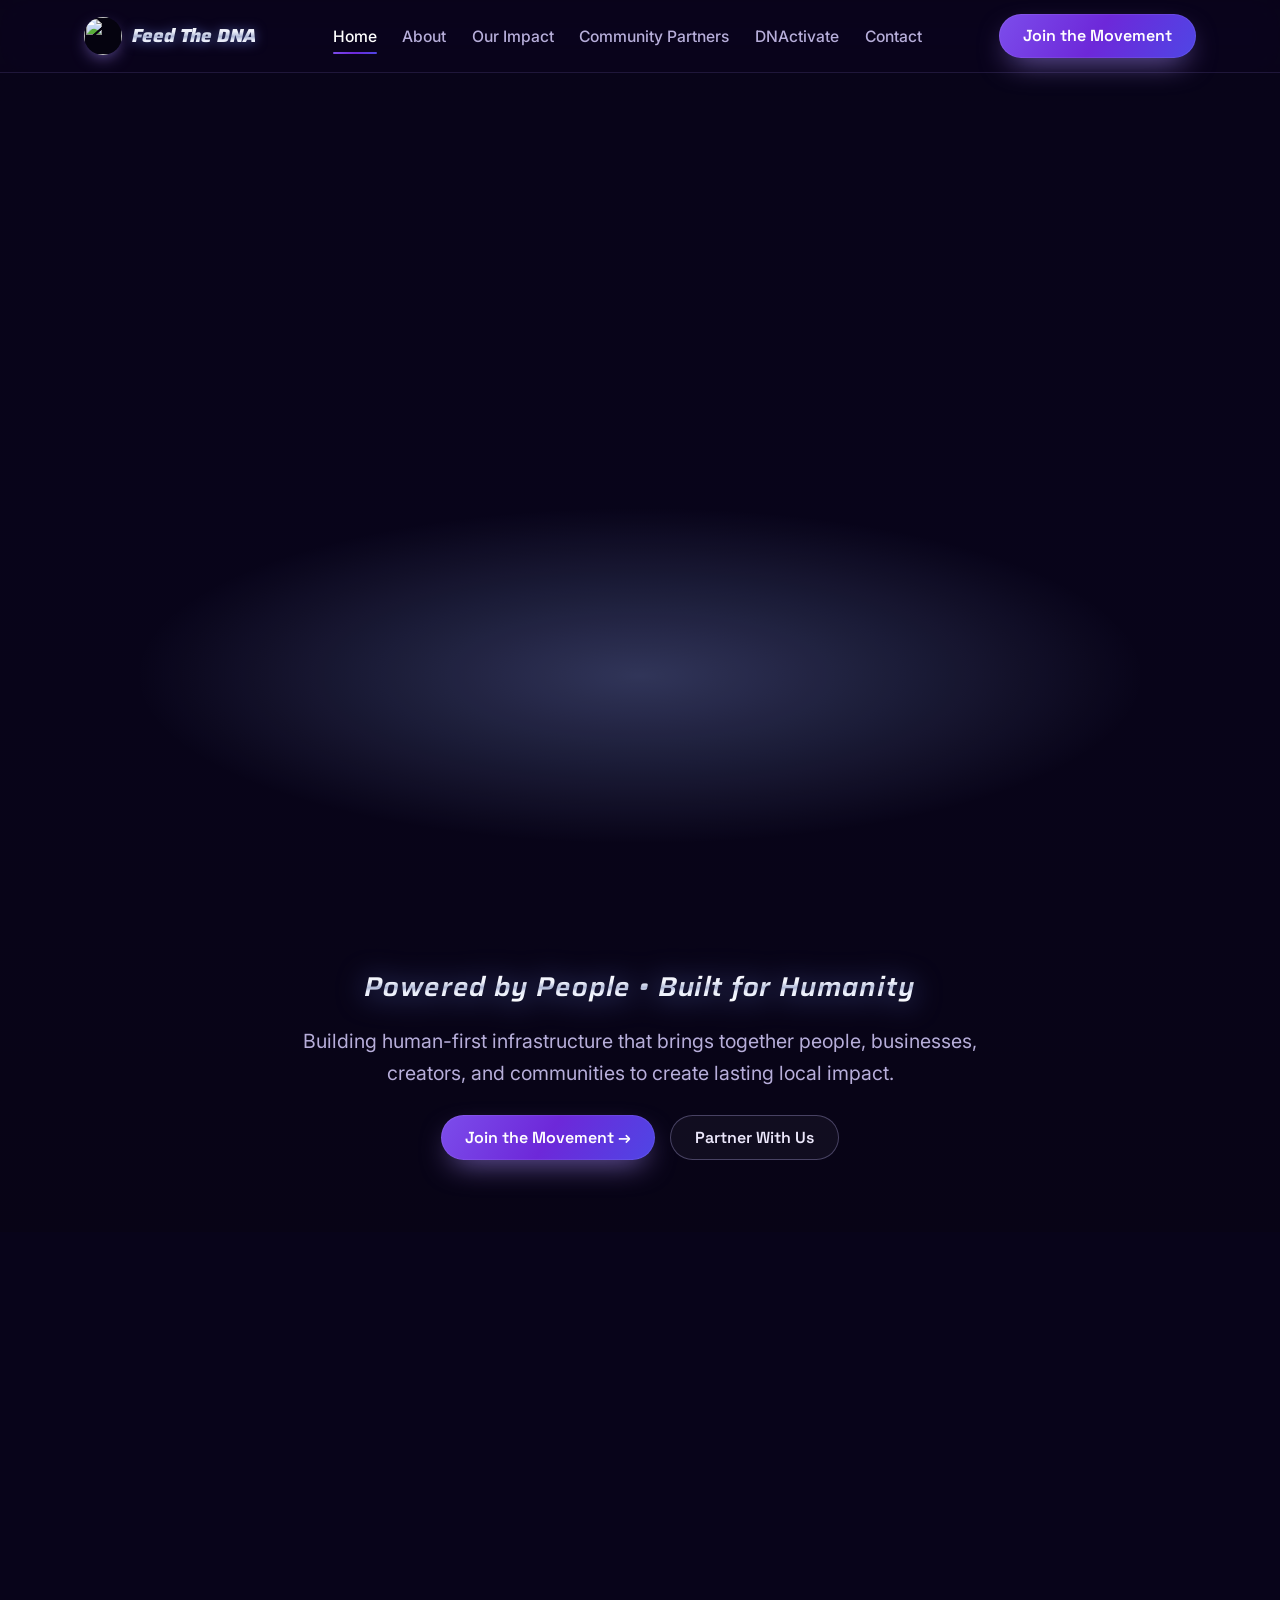
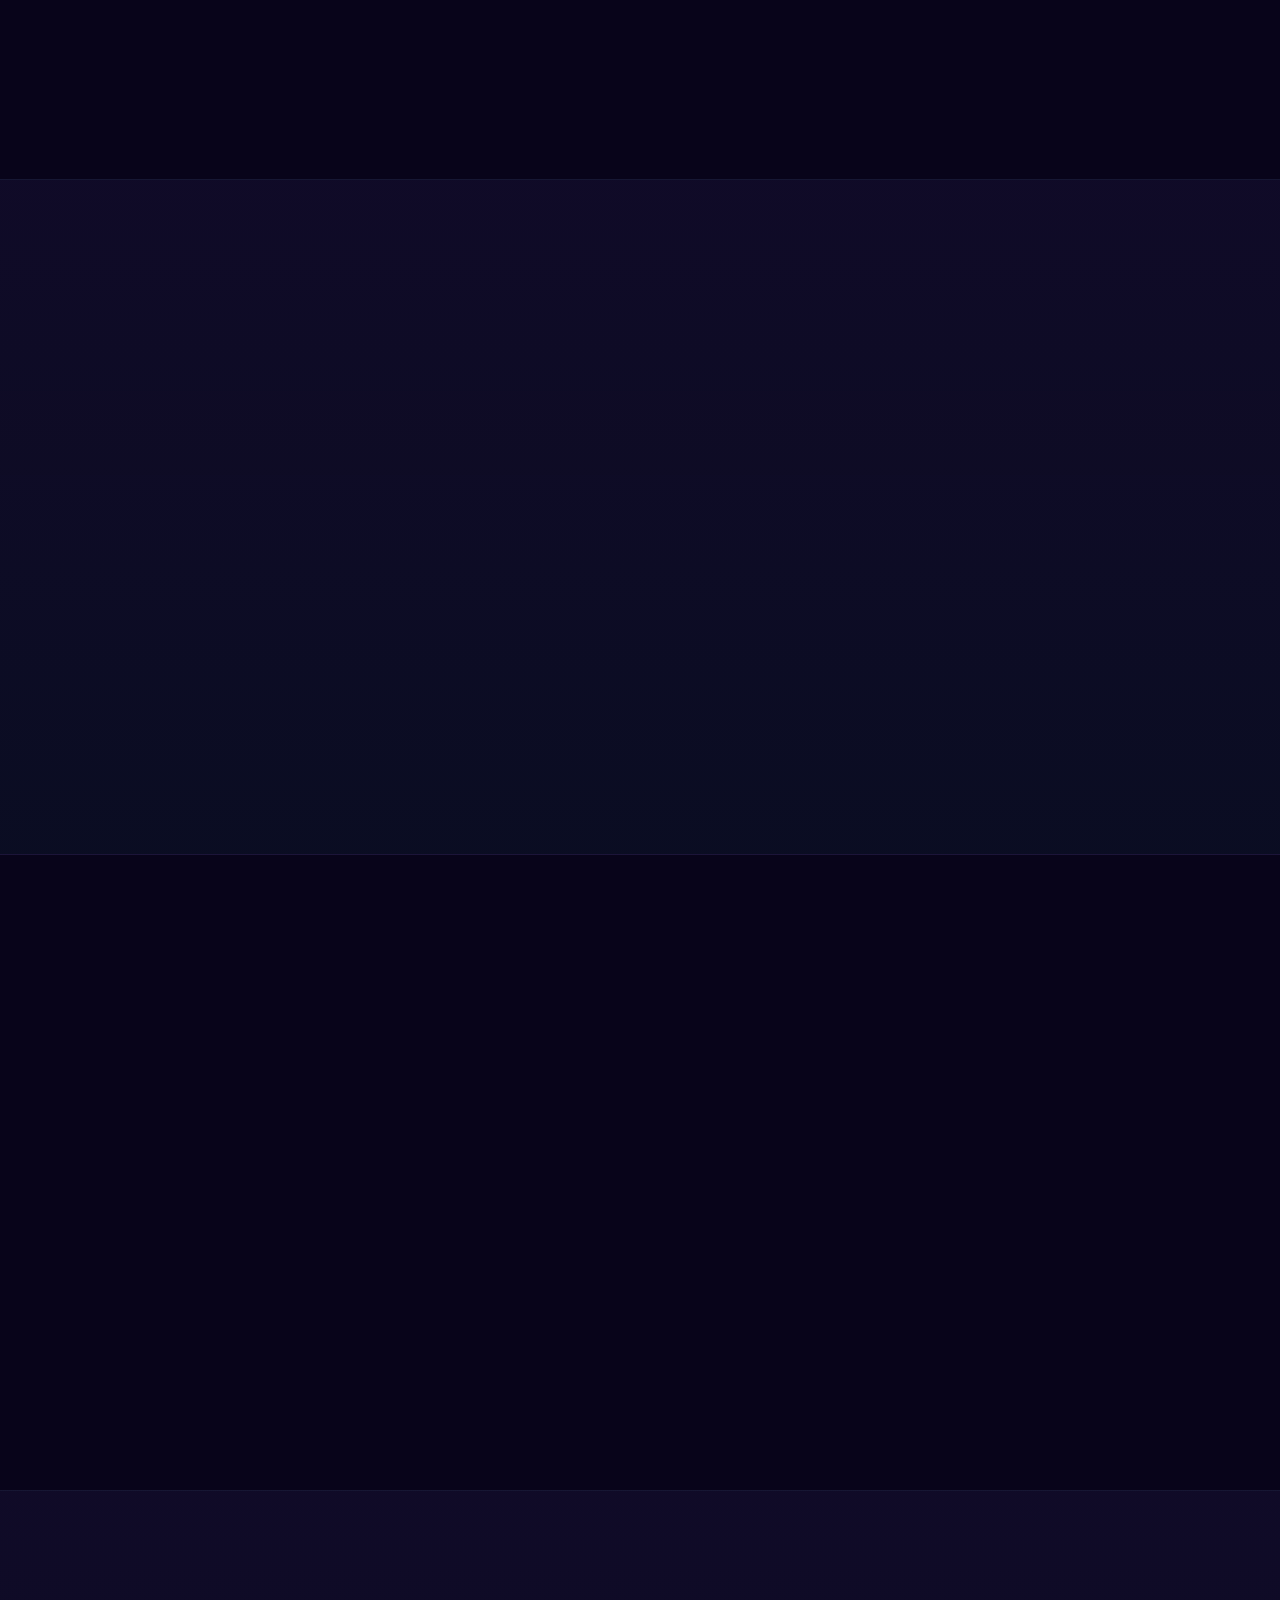
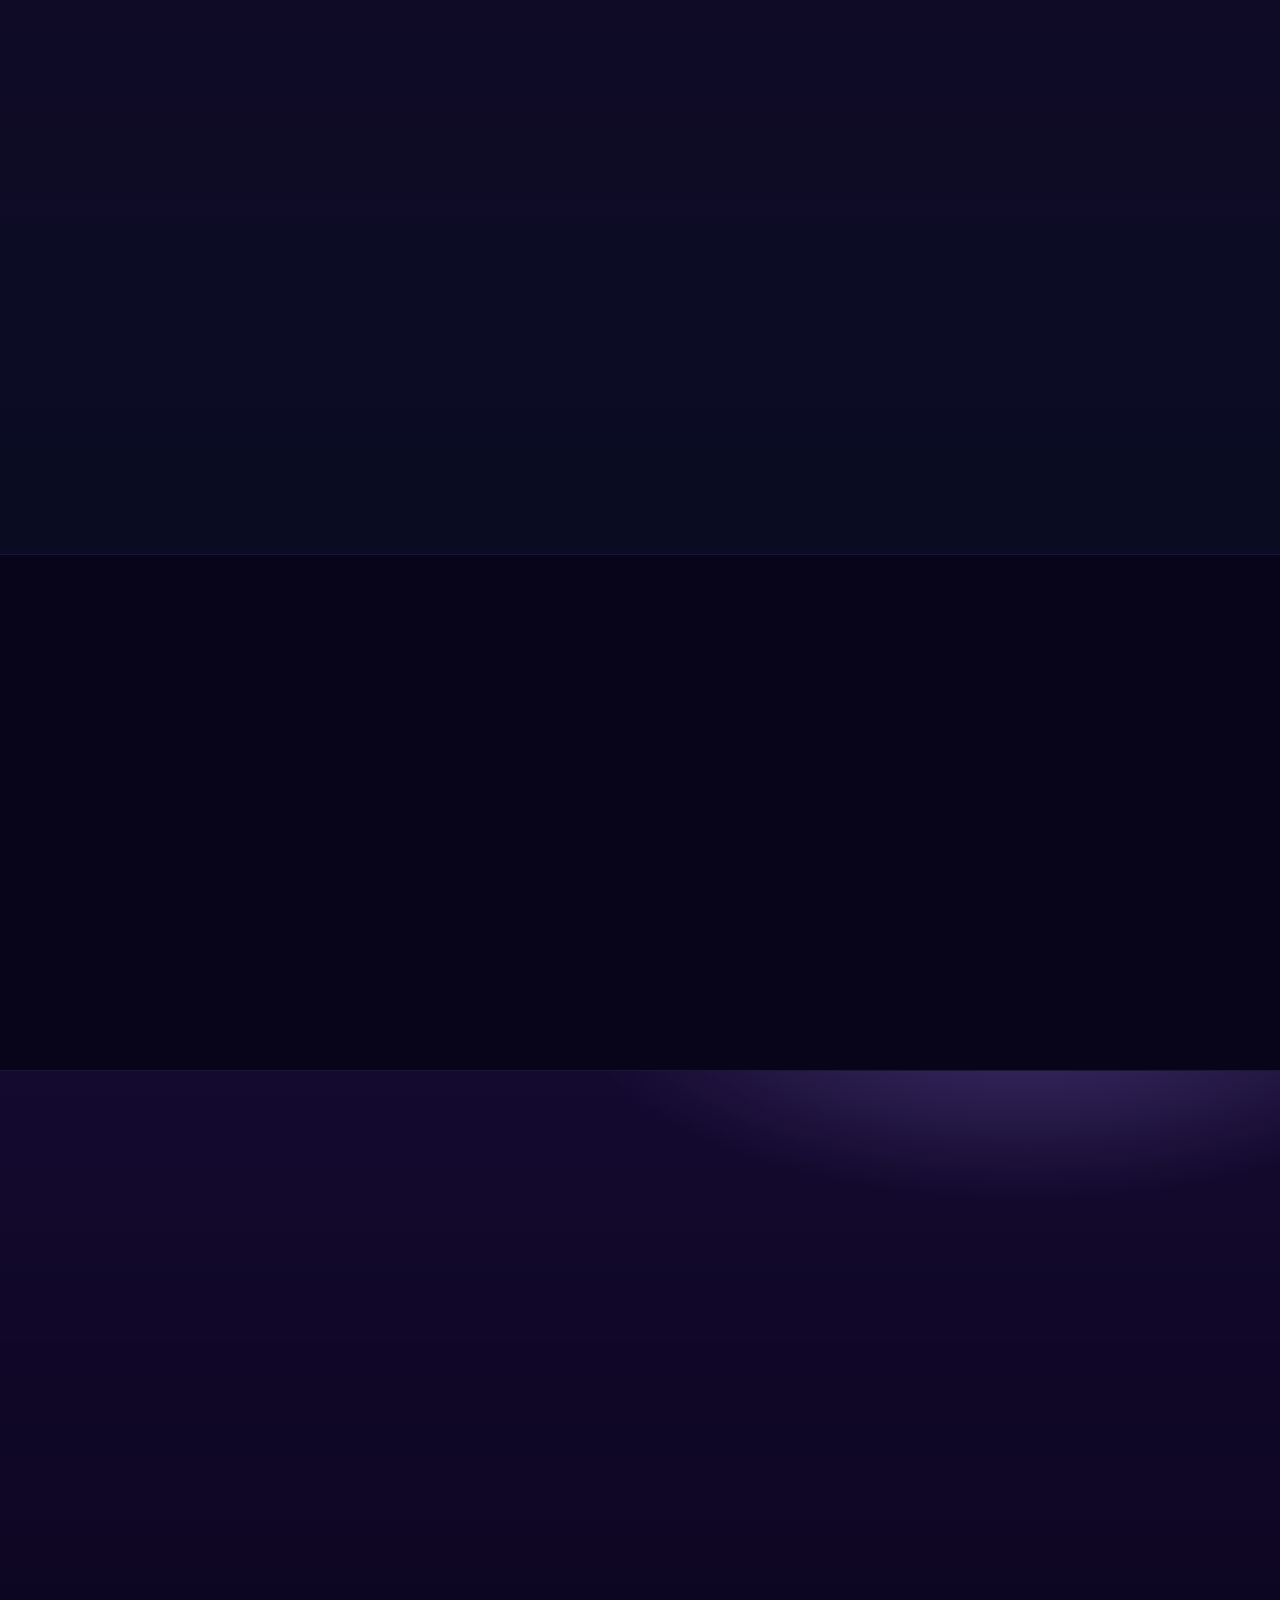
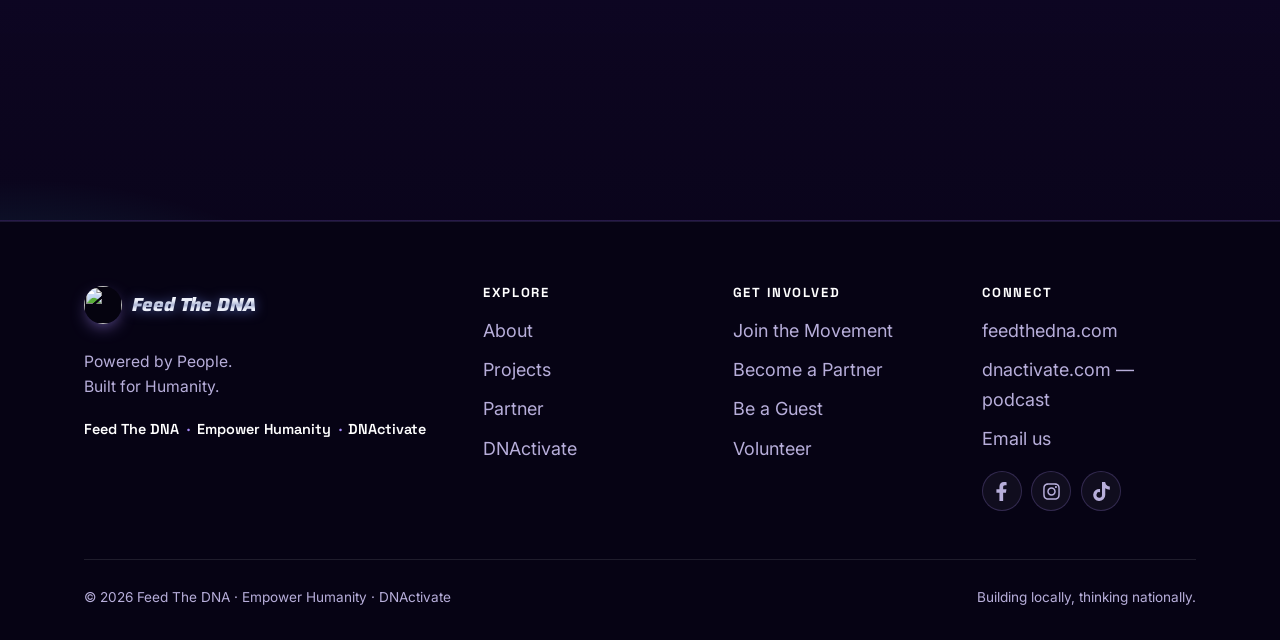
==== commit 58d8f136: "Hero tagline as a one-line signature + nav: "Our Impact" - Homepage hero: combine the stacked "Power" ====
--- a/index.html
+++ b/index.html
@@ -38,8 +38,8 @@
         <ul class="nav__links">
           <li><a href="index.html" aria-current="page">Home</a></li>
           <li><a href="about.html">About</a></li>
-          <li><a href="projects.html">Projects</a></li>
-          <li><a href="partner.html">Partner</a></li>
+          <li><a href="projects.html">Our Impact</a></li>
+          <li><a href="partner.html">Community Partners</a></li>
           <li><a href="dnactivate.html">DNActivate</a></li>
           <li><a href="contact.html">Contact</a></li>
         </ul>
@@ -54,7 +54,7 @@
     <section class="hero hero--photo hero--empower">
       <div class="container">
         <h1 class="visually-hidden">Feed The DNA — Powered by People. Built for Humanity.</h1>
-        <p class="wordmark" style="font-size:clamp(1.35rem,6vw,3.1rem); line-height:1.05; margin:0 0 1.1rem;">Powered by People.<br />Built for Humanity.</p>
+        <p class="wordmark" style="font-size:clamp(1rem,2.4vw,1.7rem); font-weight:600; line-height:1.2; letter-spacing:.03em; margin:0 0 1.35rem;">Powered by People &bull; Built for Humanity</p>
         <p class="lead">Building human-first infrastructure that brings together people, businesses, creators, and communities to create lasting local impact.</p>
         <div class="hero__actions">
           <a class="btn btn--primary" href="contact.html">Join the Movement &rarr;</a>
--- a/css/styles.css
+++ b/css/styles.css
@@ -302,7 +302,7 @@
   .hero--photo {
     display: block;
     min-height: 0;
-    padding: calc(66.7vw + 1.25rem) 0 clamp(40px, 9vw, 72px); /* clear the banner; 66.7vw = its full-width height at 3:2 */
+    padding: calc(66.7vw + 2.75rem) 0 clamp(40px, 9vw, 72px); /* clear the banner + breathing room below the wordmark; 66.7vw = its full-width height at 3:2 */
     background-size: 100% auto;        /* full-width banner at its natural height */
     background-position: top center;
     background-color: var(--bg-0);
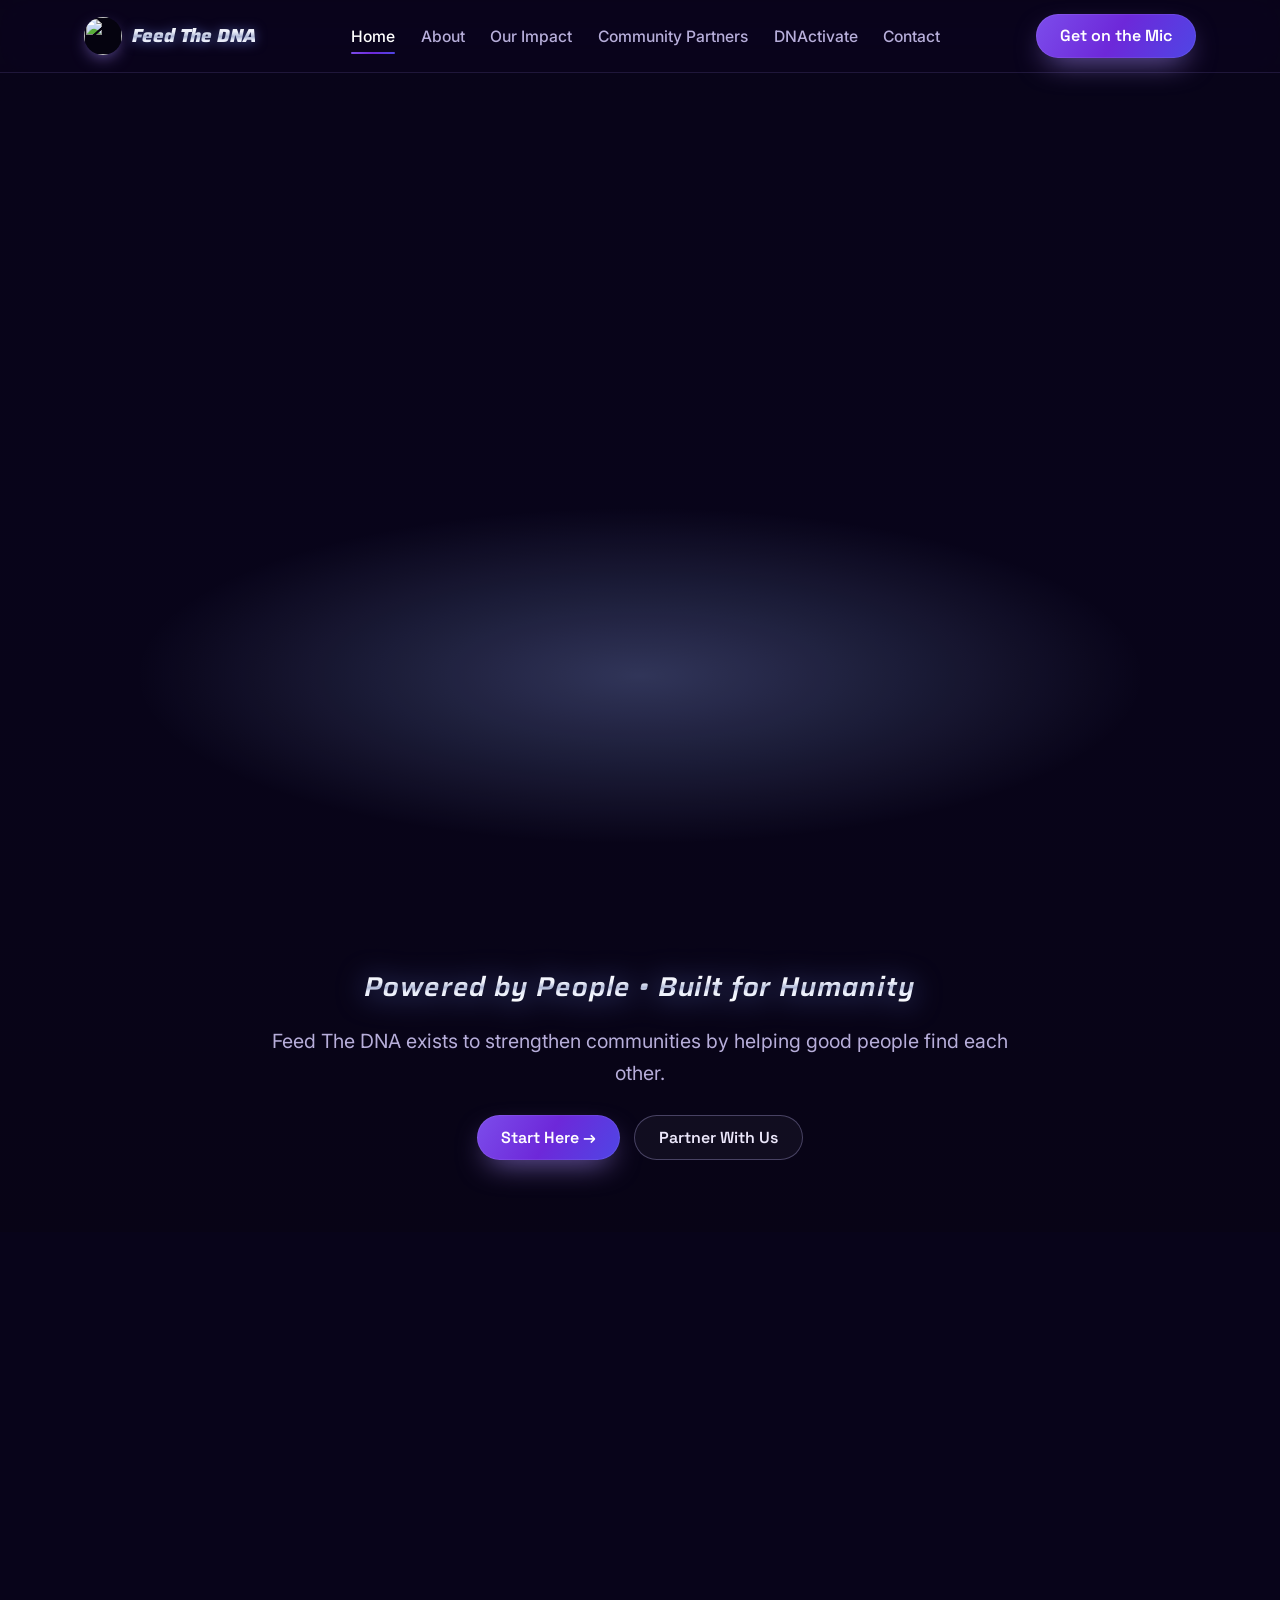
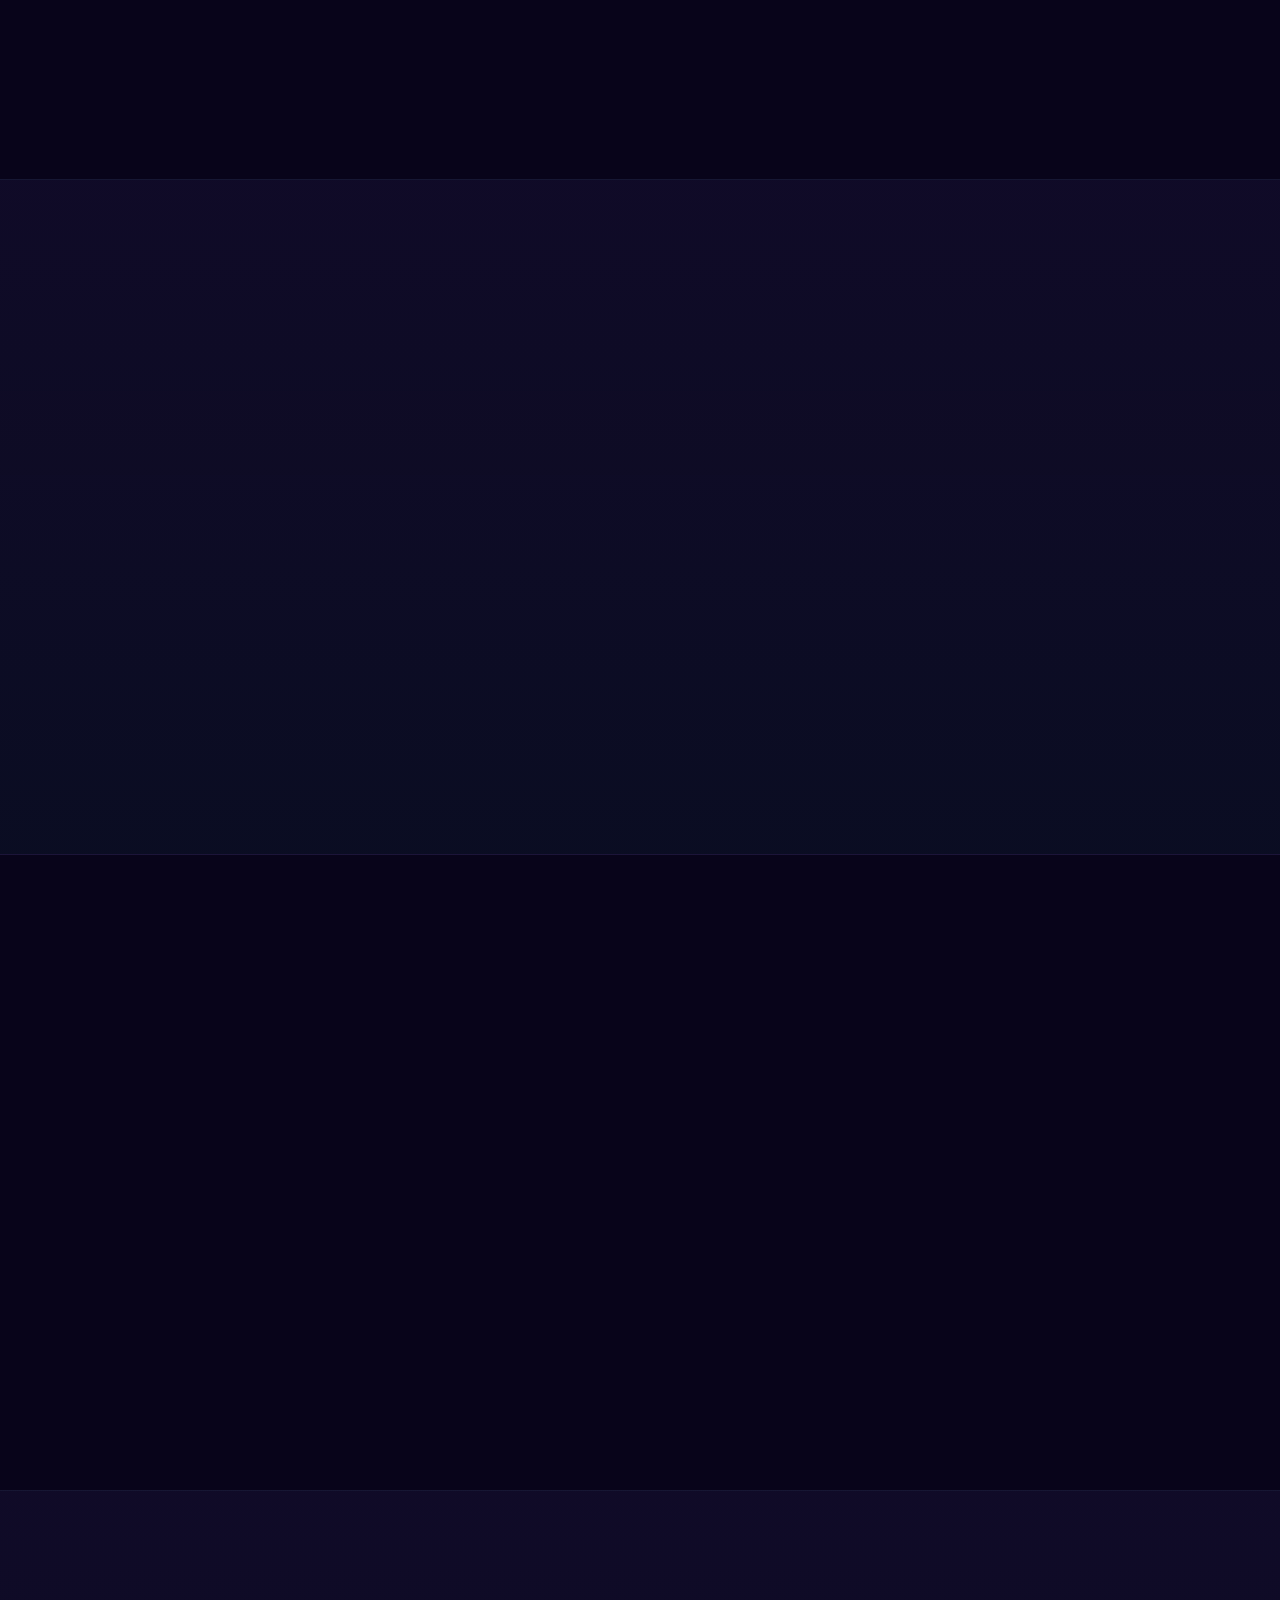
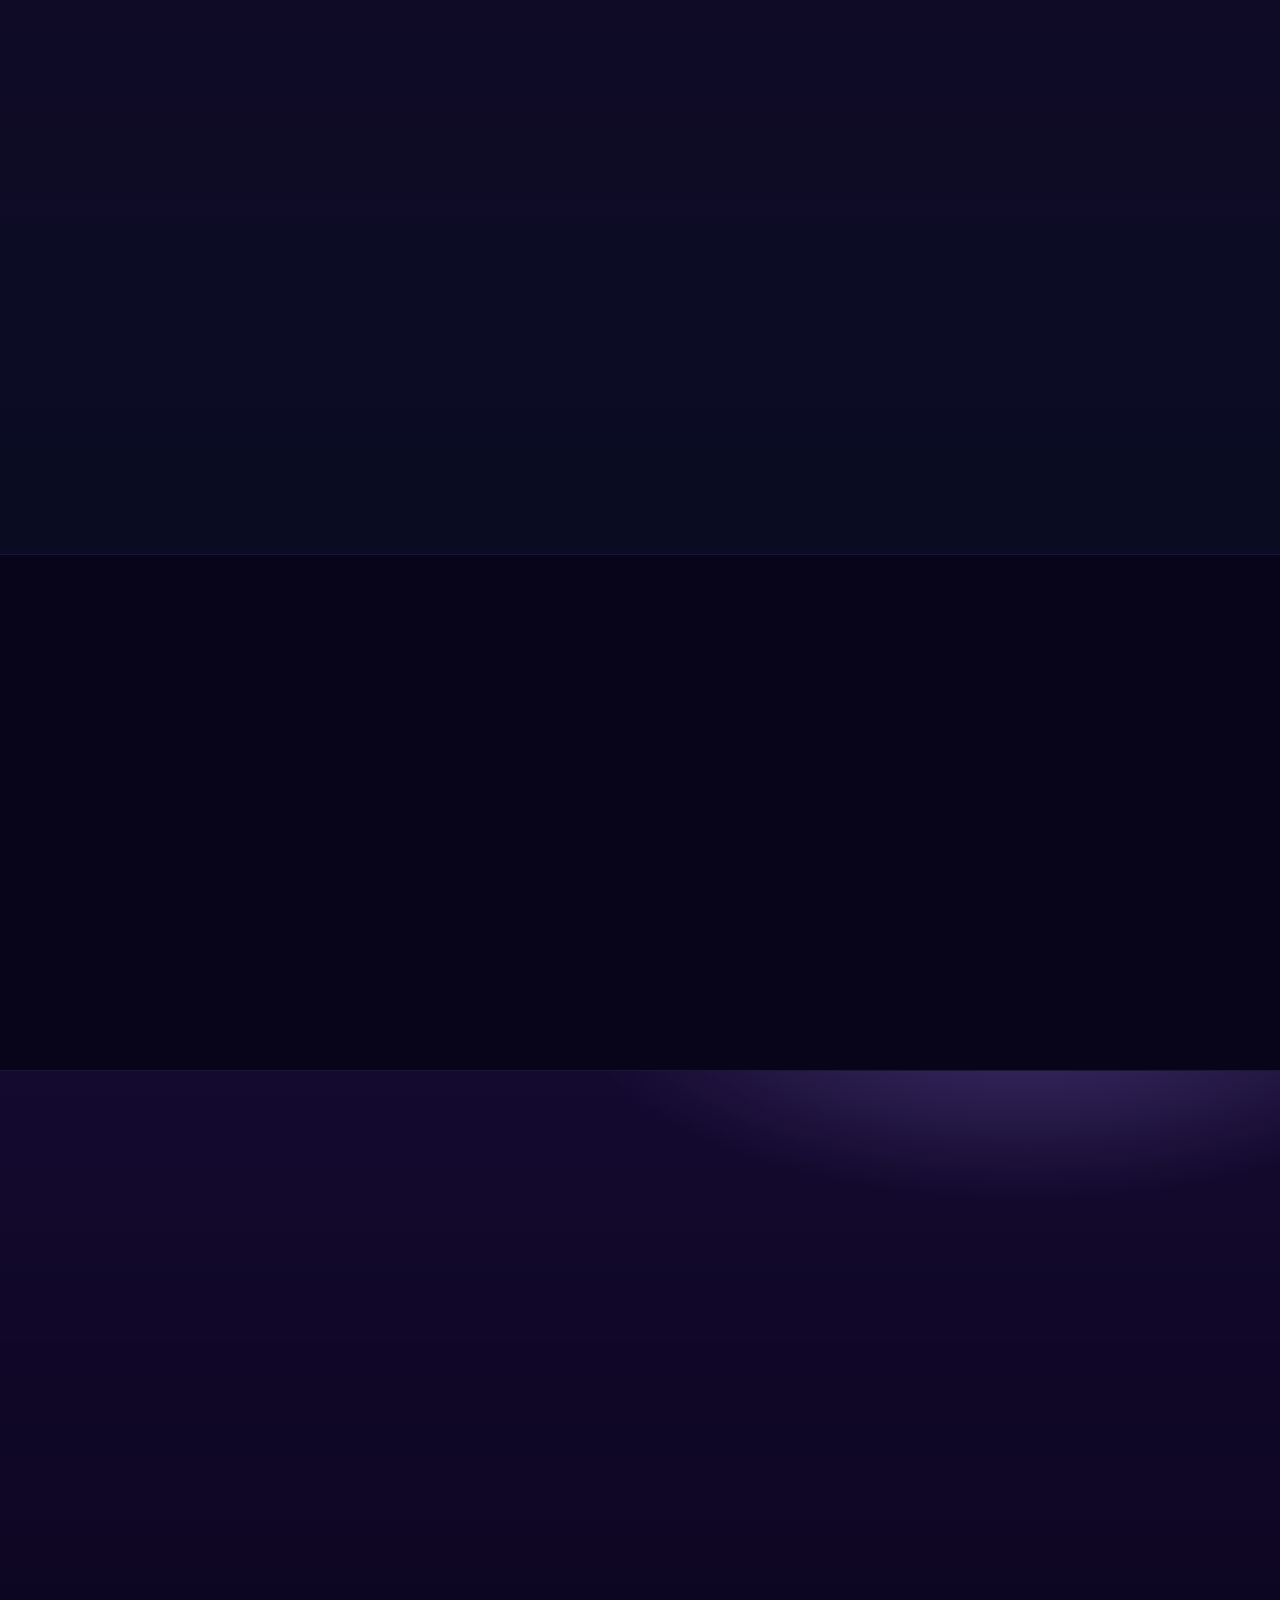
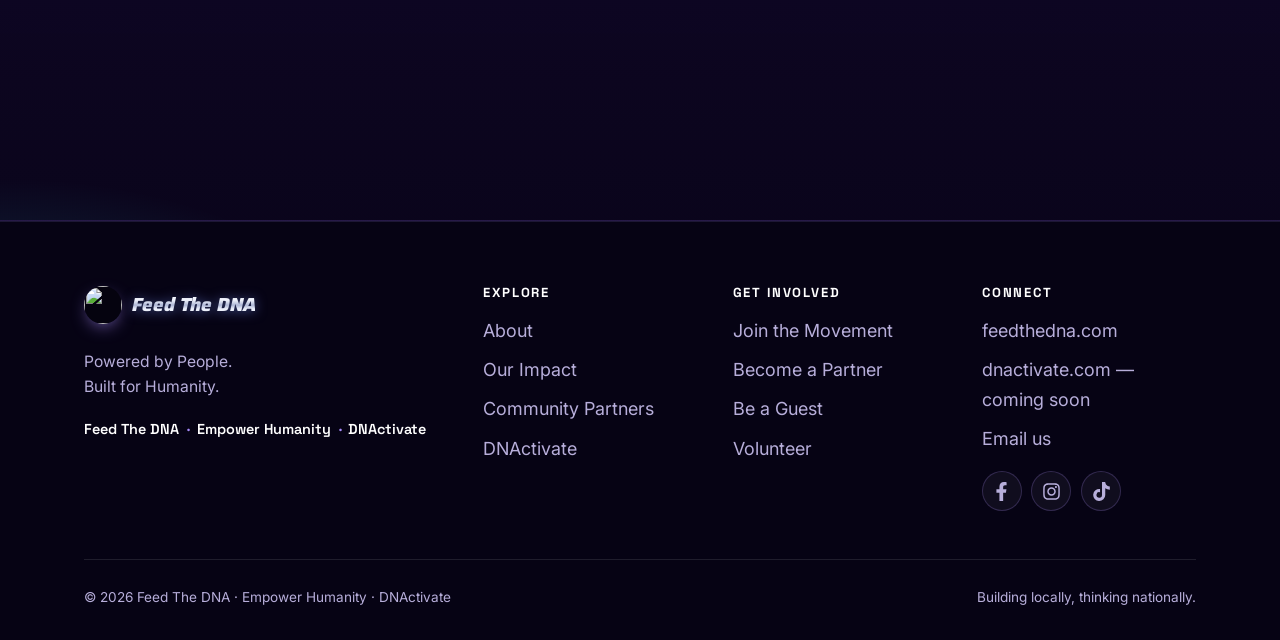
==== commit de8e034c: "Update index.html Changed Title, keywords, hero, and property Added a bunch of keywords for future s" ====
--- a/index.html
+++ b/index.html
@@ -10,9 +10,9 @@
   'https://www.googletagmanager.com/gtm.js?id='+i+dl;f.parentNode.insertBefore(j,f);
   })(window,document,'script','dataLayer','GTM-PCZTRQVF');</script>
   <!-- End Google Tag Manager -->
-  <title>Feed The DNA | Powered by People. Built for Humanity.</title>
-  <meta name="description" content="Building human-first infrastructure that brings together people, businesses, creators, and communities to create lasting local impact — out of Idaho, through the Empower Humanity movement and DNActivate media." />
-  <meta name="keywords" content="Feed The DNA, Empower Humanity, DNActivate, Idaho community builder, local business support, community infrastructure, human-first media, local podcast Idaho, Boise community projects, small business storytelling, community coalition, grassroots movement, community abundance" />
+  <title>Feed The DNA | Helping Good People Find Each Other</title>
+  <meta name="description" content="Feed The DNA exists to strengthen communities by helping good people find each other. Empowering human collaboration through local businesses, community projects, nonprofits, and DNActivate Media." />
+  <meta name="keywords" content="Feed The DNA, Empower Humanity, DNActivate, Idaho, connection, local, community directory, human connection, honest business, trust, verified bussinesses, local businesses, support, community collaboration, media, podcasts, Idaho, Boise, Meridian, community projects, grassroots movement, abundance, human connection, community platform, networking, volounteer" />
   <meta property="og:title" content="Feed The DNA | Powered by People. Built for Humanity." />
   <meta property="og:description" content="Building human-first infrastructure that brings together people, businesses, creators, and communities to create lasting local impact." />
   <meta property="og:type" content="website" />
@@ -44,7 +44,7 @@
           <li><a href="contact.html">Contact</a></li>
         </ul>
       </nav>
-      <a class="btn btn--primary nav__cta" href="contact.html">Join the Movement</a>
+      <a class="btn btn--primary nav__cta" href="contact.html">Get on the Mic</a>
       <button class="nav__toggle" aria-label="Menu" aria-expanded="false"><span></span><span></span><span></span></button>
     </div>
   </header>
@@ -55,9 +55,9 @@
       <div class="container">
         <h1 class="visually-hidden">Feed The DNA — Powered by People. Built for Humanity.</h1>
         <p class="wordmark" style="font-size:clamp(1rem,2.4vw,1.7rem); font-weight:600; line-height:1.2; letter-spacing:.03em; margin:0 0 1.35rem;">Powered by People &bull; Built for Humanity</p>
-        <p class="lead">Building human-first infrastructure that brings together people, businesses, creators, and communities to create lasting local impact.</p>
+        <p class="lead">Feed The DNA exists to strengthen communities by helping good people find each other.</p>
         <div class="hero__actions">
-          <a class="btn btn--primary" href="contact.html">Join the Movement &rarr;</a>
+          <a class="btn btn--primary" href="contact.html">Start Here &rarr;</a>
           <a class="btn btn--ghost" href="partner.html">Partner With Us</a>
         </div>
       </div>
@@ -201,8 +201,8 @@
           <h4>Explore</h4>
           <ul>
             <li><a href="about.html">About</a></li>
-            <li><a href="projects.html">Projects</a></li>
-            <li><a href="partner.html">Partner</a></li>
+            <li><a href="projects.html">Our Impact</a></li>
+            <li><a href="partner.html">Community Partners</a></li>
             <li><a href="dnactivate.html">DNActivate</a></li>
           </ul>
         </div>
@@ -219,7 +219,7 @@
           <h4>Connect</h4>
           <ul>
             <li><a href="https://www.feedthedna.com" target="_blank" rel="noopener">feedthedna.com</a></li>
-            <li><a href="https://www.dnactivate.com" target="_blank" rel="noopener">dnactivate.com &mdash; podcast</a></li>
+            <li><a href="https://www.dnactivate.com" target="_blank" rel="noopener">dnactivate.com &mdash; coming soon</a></li>
             <li><a href="contact.html">Email us</a></li>
           </ul>
           <div class="socials">
